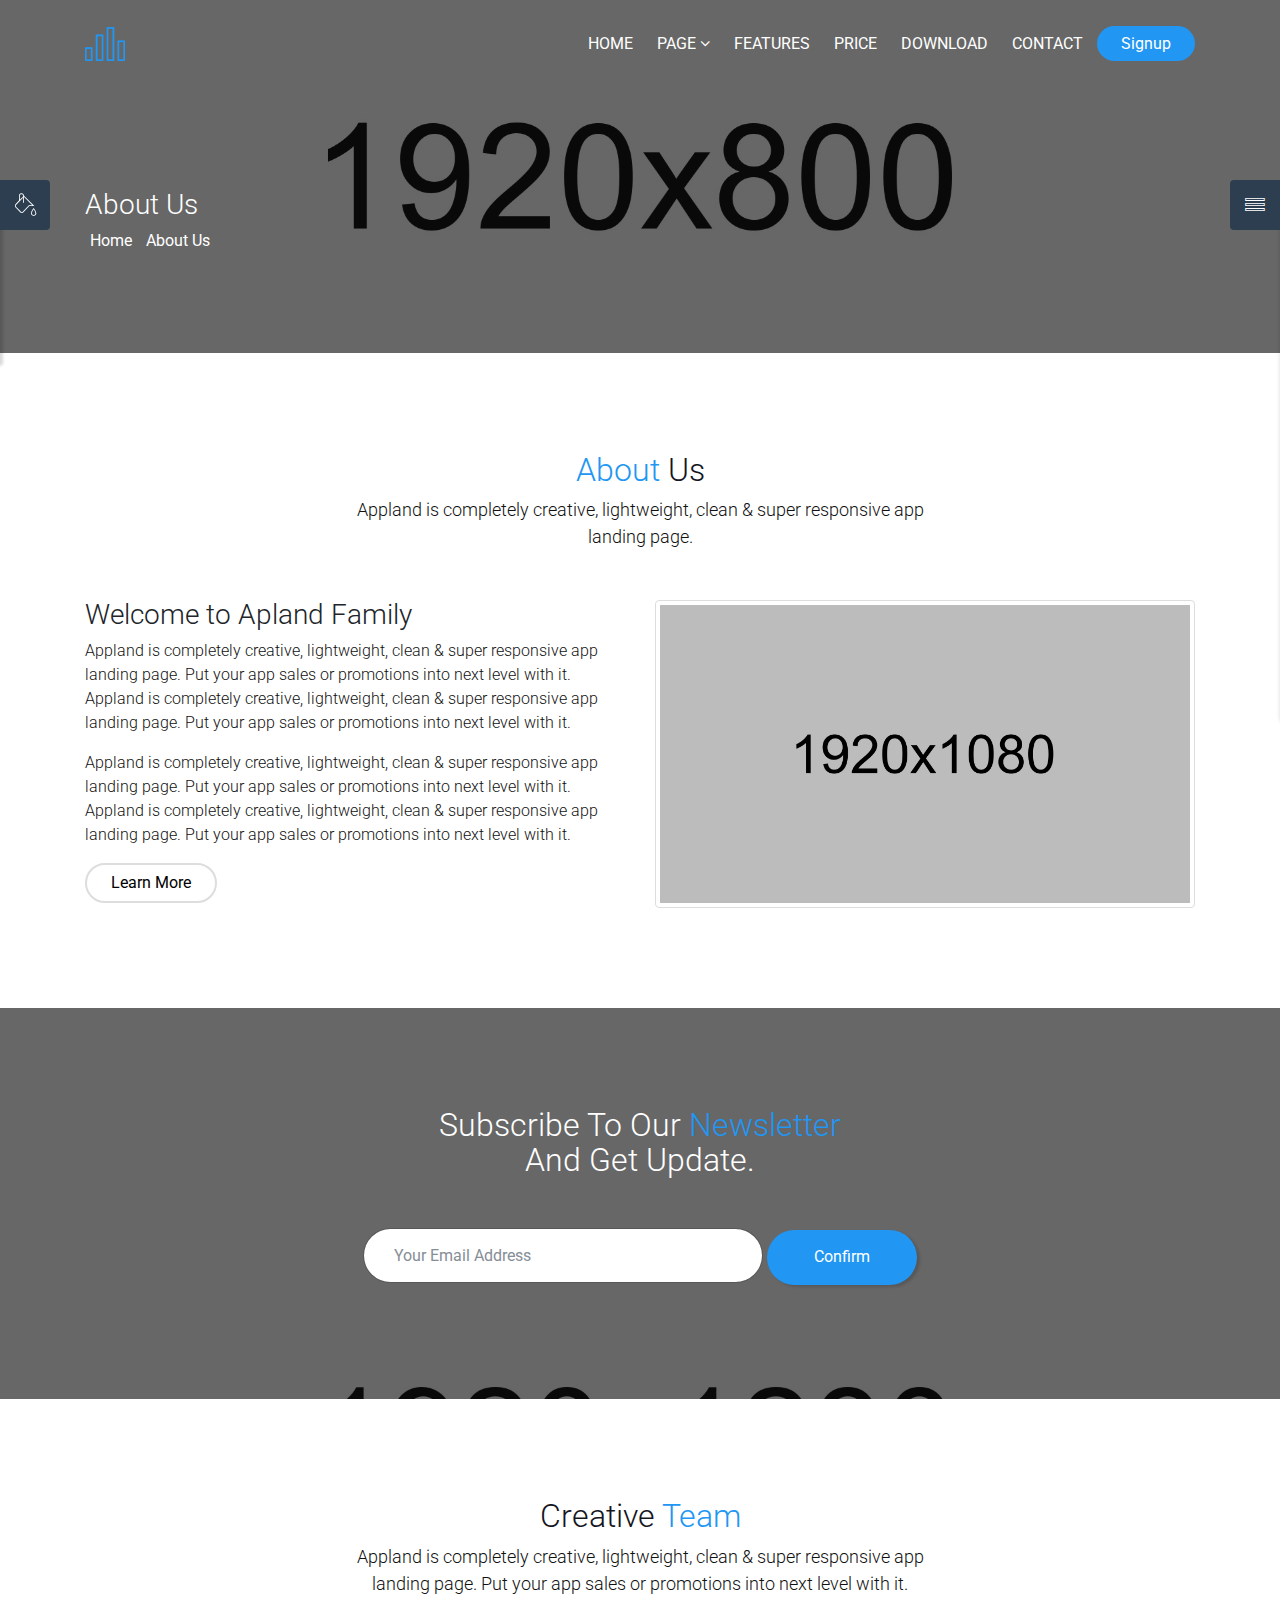
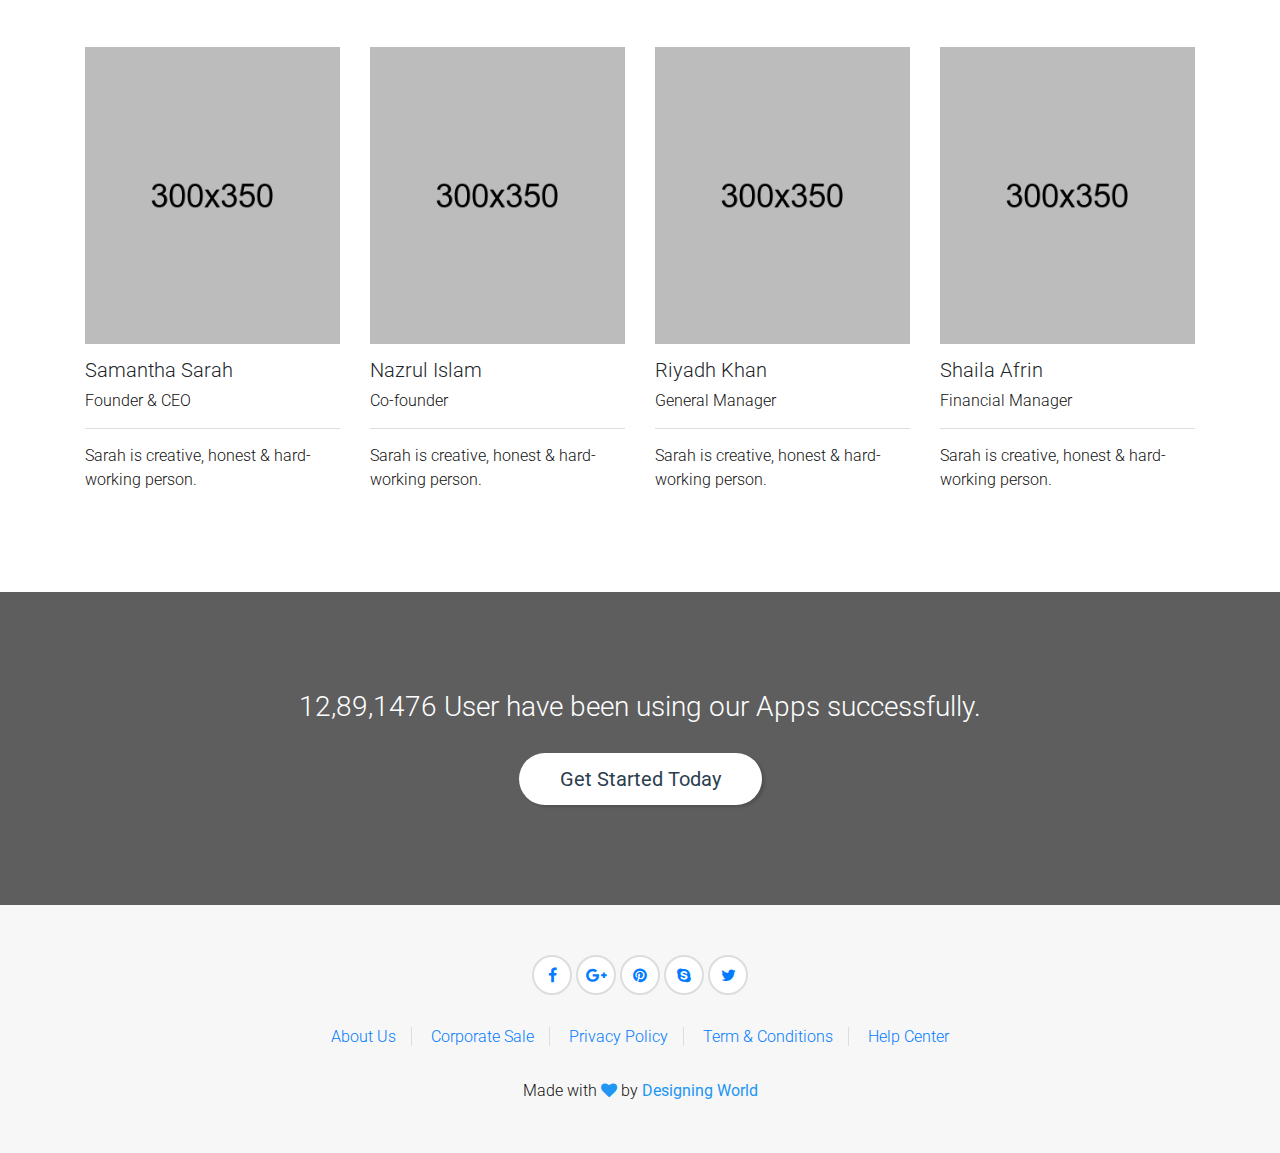
==== about.html @ c971b0db "Creating Repay website" ====
<!DOCTYPE html>
<html lang="en">

<head>
    <meta charset="UTF-8">
    <meta name="description" content="">
    <meta http-equiv="X-UA-Compatible" content="IE=edge">
    <meta name="viewport" content="width=device-width, initial-scale=1.0">
    <!-- The above 4 meta tags *must* come first in the head; any other head content must come *after* these tags -->

    <!-- Title  -->
    <title>Apland - App Landing Page | About</title>

    <!-- Favicon  -->
    <link rel="shortcut icon" href="img/core-img/favicon.ico">

    <!-- ::::::::::::::::::::::::::: All CSS Files ::::::::::::::::::::::::::: -->

    <!-- Style css -->
    <link rel="stylesheet" href="style.css">

    <!-- Responsive css -->
    <link rel="stylesheet" href="css/responsive.css">

    <!-- Skin css -->
    <link rel="stylesheet" href="css/skin.css">

    <!--[if IE]>
	<script src="https://cdnjs.cloudflare.com/ajax/libs/html5shiv/3.7.3/html5shiv.min.js"></script>
	<script src="https://cdnjs.cloudflare.com/ajax/libs/respond.js/1.4.2/respond.min.js"></script>
	<![endif]-->

</head>

<body>
    <!-- This Code Only for Demo Purpose. Please Delete this Code for Make your Site Faster :: Code Start Here  -->
    <div class="onepage_demo_area">
        <div class="onepage_demo_switcher">
            <i class="pe-7s-menu" aria-hidden="true"></i>
        </div>
        <div class="onepage_all_demo_container">
            <div class="onepage_single_demo">
                <a href="index.html" target="_blank">
                    <img src="img/demo-img/default.png" alt=""> Default Version
                </a>
            </div>
            <div class="onepage_single_demo">
                <a href="index-image.html" target="_blank">
                    <img src="img/demo-img/bg-image.png" alt=""> Background Image
                </a>
            </div>
            <div class="onepage_single_demo">
                <a href="index-slider.html" target="_blank">
                    <img src="img/demo-img/slider.png" alt=""> Slideshow
                </a>
            </div>
            <div class="onepage_single_demo">
                <a href="index-video.html" target="_blank">
                    <img src="img/demo-img/video.png" alt=""> Background Video
                </a>
            </div>
            <div class="onepage_single_demo">
                <a href="index-subscribe.html" target="_blank">
                    <img src="img/demo-img/subs.png" alt=""> Subscribe Form
                </a>
            </div>
            <div class="onepage_single_demo">
                <a href="index-rtl.html" target="_blank">
                    <img src="img/demo-img/rtl.png" alt=""> RTL Version
                </a>
            </div>
            <div class="onepage_single_demo">
                <a href="index-boxed.html" target="_blank">
                    <img src="img/demo-img/boxed.png" alt=""> Boxed Version
                </a>
            </div>
            <div class="onepage_single_demo">
                <a href="index-fluid.html" target="_blank">
                    <img src="img/demo-img/full.png" alt=""> Full Width Version
                </a>
            </div>
            <div class="onepage_single_demo">
                <a href="about.html" target="_blank">
                    <img src="img/demo-img/about.png" alt=""> About Us
                </a>
            </div>
            <div class="onepage_single_demo">
                <a href="blog-sidebar.html" target="_blank">
                    <img src="img/demo-img/blog.png" alt=""> Blog
                </a>
            </div>
            <div class="onepage_single_demo">
                <a href="single.html" target="_blank">
                    <img src="img/demo-img/blog-single.png" alt=""> Blog Details
                </a>
            </div>
        </div>
    </div>
    <!-- This Code Only for Demo Purpose. Please Delete this Code for Make your Site Faster :: Code End Here  -->

    <!-- Color Picker Start -->
    <div class="color_picker_area">
        <div class="color_picker_switcher">
            <i class="pe-7s-paint-bucket"></i>
        </div>
        <form>
            <h4>Pick a Color</h4>
            <input class="select_opt" type="radio" name="cor" id="cor1" value="purple">
            <label for="cor1" class="cor1"></label>
            <input class="select_opt" type="radio" name="cor" id="cor2" value="">
            <label for="cor2" class="cor2"></label>
            <input class="select_opt" type="radio" name="cor" id="cor3" value="green">
            <label for="cor3" class="cor3"></label>
            <input class="select_opt" type="radio" name="cor" id="cor4" value="orange">
            <label for="cor4" class="cor4"></label>
            <input class="select_opt" type="radio" name="cor" id="cor5" value="yellow">
            <label for="cor5" class="cor5"></label>
            <input class="select_opt" type="radio" name="cor" id="cor6" value="deep-orange">
            <label for="cor6" class="cor6"></label>
            <input class="select_opt" type="radio" name="cor" id="cor7" value="red">
            <label for="cor7" class="cor7"></label>
            <input class="select_opt" type="radio" name="cor" id="cor8" value="cyan">
            <label for="cor8" class="cor8"></label>
            <input class="select_opt" type="radio" name="cor" id="cor9" value="teal">
            <label for="cor9" class="cor9"></label>
            <input class="select_opt" type="radio" name="cor" id="cor10" value="pink">
            <label for="cor10" class="cor10"></label>
        </form>
    </div>
    <!-- Color Picker End -->

    <!-- Preloader Start -->
    <div id="preloader">
        <div class="apland-load"></div>
    </div>

    <!-- ::::::::::::::::::::::::::: Header Start ::::::::::::::::::::::::::: -->
    <header class="header_area">
        <!-- Main Header Area Start -->
        <div class="main_header_area animated">
            <div class="container">
                <div class="row">

                    <div class="col-4 col-sm-2">
                        <!-- Logo Area:: For better view in all device please use logo image max-width 70px -->
                        <div class="logo_area">
                            <a href="index.html"><img src="img/core-img/logo.png" alt=""></a>
                        </div>
                    </div>

                    <div class="col-8 col-sm-10 text-right">
                        <!-- Menu Area Start -->
                        <div class="main_menu_area d-inline-block">
                            <div class="mainmenu">
                                <nav>
                                    <ul id="nav">
                                        <li class="current_page_item"><a href="#home">Home</a></li>
                                        <li><a href="#">Page <i class="fa fa-angle-down"></i></a>
                                            <ul class="sub-menu">
                                                <li><a href="index.html">Default Version</a></li>
                                                <li><a href="index-image.html">Image Version</a></li>
                                                <li><a href="index-slider.html">Slide Version</a></li>
                                                <li><a href="index-video.html">Video Background</a></li>
                                                <li><a href="index-subscribe.html">Subscribe Form</a></li>
                                                <li><a href="index-rtl.html">RTL Version</a></li>
                                                <li><a href="index-boxed.html">Box Version</a></li>
                                                <li><a href="index-fluid.html">Full Width Version</a></li>
                                                <li><a href="about.html">About Us</a></li>
                                                <li><a href="blog-sidebar.html">Blog</a></li>
                                                <li><a href="single.html">Blog Details</a></li>
                                            </ul>
                                        </li>
                                        <li><a href="#features">Features</a></li>
                                        <li><a href="#price">Price</a></li>
                                        <li><a href="#download">Download</a></li>
                                        <li><a href="#contact">Contact</a></li>
                                    </ul>
                                </nav>
                            </div>
                        </div>
                        <!-- Menu Area End -->

                        <div class="header_signup_in_btn d-inline-block">
                            <a href="#">Signup</a>
                        </div>
                    </div>
                </div>
            </div>
        </div>
        <!-- Main Header Area End -->
    </header>
    <!-- ::::::::::::::::::::::::::: Header End ::::::::::::::::::::::::::: -->

    <!-- ::::::::::::::::::::::::::: Breadcumb area start ::::::::::::::::::::::::::: -->
    <section class="breadcumb_area section_padding_100" style="background-image: url(img/bg-pattern/breadcumb.jpg);">
        <div class="container">
            <div class="row">
                <div class="col-12">
                    <div class="breadcumb_section">
                        <!-- Breadcumb Title Start -->
                        <div class="page_title">
                            <h3>About Us</h3>
                        </div>
                        <!-- Breadcumb Pagination Start -->
                        <ol class="breadcrumb">
                            <li><a href="index.html">Home</a></li>
                            <li class="active">About Us</li>
                        </ol>
                    </div>
                </div>
            </div>
        </div>
    </section>
    <!-- ::::::::::::::::::::::::::: Breadcumb area end ::::::::::::::::::::::::::: -->

    <!-- ::::::::::::::::::::::::::: About area Start ::::::::::::::::::::::::::: -->
    <section class="about_us_area section_padding_100">
        <div class="container">
            <div class="row">
                <div class="col-12">
                    <!-- Section Heading Start -->
                    <div class="section_heading">
                        <h3><span>About</span> Us</h3>
                        <p>Appland is completely creative, lightweight, clean &amp; super responsive app landing page.</p>
                    </div>
                </div>
            </div>

            <div class="row">
                <div class="col-12 col-md">
                    <div class="about_us_text">
                        <h3>Welcome to Apland Family</h3>
                        <p>Appland is completely creative, lightweight, clean &amp; super responsive app landing page. Put your app sales or promotions into next level with it. Appland is completely creative, lightweight, clean &amp; super responsive app landing page. Put your app sales or promotions into next level with it.</p>
                        <p>Appland is completely creative, lightweight, clean &amp; super responsive app landing page. Put your app sales or promotions into next level with it. Appland is completely creative, lightweight, clean &amp; super responsive app landing page. Put your app sales or promotions into next level with it.</p>
                        <a href="#" class="btn about-btn">Learn More</a>
                    </div>
                </div>
                <div class="col-12 col-md">
                    <div class="about_us_thumb">
                        <img class="img-thumbnail" src="img/bg-pattern/video-img.jpg" alt="">
                    </div>
                </div>
            </div>
        </div>
    </section>
    <!-- ::::::::::::::::::::::::::: About area End ::::::::::::::::::::::::::: -->

    <!-- ::::::::::::::::::::::::::: Newsletter Area Start ::::::::::::::::::::::::::: -->
    <section class="newsletter_area section_padding_100">
        <div class="container">
            <div class="row">
                <div class="col-12">
                    <!-- Section Heading Start -->
                    <div class="section_heading">
                        <h3>Subscribe to our <span>newsletter</span> <br> and get update.</h3>
                    </div>
                </div>
            </div>

            <div class="row justify-content-center">
                <div class="col-12 col-lg-8">
                    <div class="newsletter-form-area text-center">
                        <form action="#" method="get">
                            <div class="form-group d-inline-block">
                                <input type="text" class="form-control" id="Email2" placeholder="Your Email Address" required>
                            </div>
                            <button type="submit" class="btn">Confirm</button>
                        </form>
                    </div>
                </div>
            </div>
        </div>
    </section>
    <!-- ::::::::::::::::::::::::::: Newsletter Area End ::::::::::::::::::::::::::: -->

    <!-- ::::::::::::::::::::::::::: Our Advisor Area Start ::::::::::::::::::::::::::: -->
    <section class="our_advisor_area section_padding_100_70" id="advisor">
        <div class="container">
            <div class="row">
                <div class="col-12">
                    <!-- Section Heading Start -->
                    <div class="section_heading">
                        <h3>Creative <span>Team</span></h3>
                        <p>Appland is completely creative, lightweight, clean &amp; super responsive app landing page. Put your app sales or promotions into next level with it.</p>
                    </div>
                </div>
            </div>
            <div class="row">

                <!-- Single advisor profile area start -->
                <div class="col-12 col-sm-6 col-lg-3">
                    <div class="single_advisor_profile">
                        <!-- Single advisor profile thumb -->
                        <div class="advisor_thumb">
                            <img src="img/advisor-img/advisor-1.jpg" alt="">
                        </div>
                        <!-- Single advisor profile details -->
                        <div class="single_advisor_details_info">
                            <h5>Samantha Sarah</h5>
                            <p class="designation">Founder &amp; CEO</p>
                            <div class="advisor-line"></div>
                            <p>Sarah is creative, honest &amp; hard-working person.</p>
                        </div>
                    </div>
                </div>

                <!-- Single advisor profile area start -->
                <div class="col-12 col-sm-6 col-lg-3">
                    <div class="single_advisor_profile">
                        <!-- Single advisor profile thumb -->
                        <div class="advisor_thumb">
                            <img src="img/advisor-img/advisor-2.jpg" alt="">
                        </div>
                        <!-- Single advisor profile details -->
                        <div class="single_advisor_details_info">
                            <h5>Nazrul Islam</h5>
                            <p class="designation">Co-founder</p>
                            <div class="advisor-line"></div>
                            <p>Sarah is creative, honest &amp; hard-working person.</p>
                        </div>
                    </div>
                </div>

                <!-- Single advisor profile area start -->
                <div class="col-12 col-sm-6 col-lg-3">
                    <div class="single_advisor_profile">
                        <!-- Single advisor profile thumb -->
                        <div class="advisor_thumb">
                            <img src="img/advisor-img/advisor-3.jpg" alt="">
                        </div>
                        <!-- Single advisor profile details -->
                        <div class="single_advisor_details_info">
                            <h5>Riyadh Khan</h5>
                            <p class="designation">General Manager</p>
                            <div class="advisor-line"></div>
                            <p>Sarah is creative, honest &amp; hard-working person.</p>
                        </div>
                    </div>
                </div>

                <!-- Single advisor profile area start -->
                <div class="col-12 col-sm-6 col-lg-3">
                    <div class="single_advisor_profile">
                        <!-- Single advisor profile thumb -->
                        <div class="advisor_thumb">
                            <img src="img/advisor-img/advisor-4.jpg" alt="">
                        </div>
                        <!-- Single advisor profile details -->
                        <div class="single_advisor_details_info">
                            <h5>Shaila Afrin</h5>
                            <p class="designation">Financial Manager</p>
                            <div class="advisor-line"></div>
                            <p>Sarah is creative, honest &amp; hard-working person.</p>
                        </div>
                    </div>
                </div>

            </div>
        </div>
    </section>
    <!-- ::::::::::::::::::::::::::: Our advisor Area End ::::::::::::::::::::::::::: -->

    <!-- ::::::::::::::::::::::::::: Total User Area Start ::::::::::::::::::::::::::: -->
    <section class="total_subscriber_area section_padding_100" style="background-image: url(img/bg-pattern/call-to-action.jpg);">
        <div class="container">
            <div class="row align-items-center">
                <div class="col-12">
                    <!-- Total User Text Start -->
                    <div class="total_subscriber_text">
                        <h3><span class="counter">12,89,1476</span> User have been using our Apps successfully.</h3>
                        <a href="#download" class="btn btn-lg">Get Started Today</a>
                    </div>
                </div>
            </div>
        </div>
    </section>
    <!-- ::::::::::::::::::::::::::: Total User Area End ::::::::::::::::::::::::::: -->

    <!-- ::::::::::::::::::::::::::: Footer Area Start ::::::::::::::::::::::::::: -->
    <footer class="footer_area">
        <!-- Bottom Footer Area Start -->
        <div class="footer_bottom_area">
            <div class="container">
                <div class="row">
                    <!-- Footer Social Area Start -->
                    <div class="col-12">
                        <div class="footer_social_area">
                            <a href="#"><i class="fa fa-facebook"></i></a>
                            <a href="#"><i class="fa fa-google-plus"></i></a>
                            <a href="#"><i class="fa fa-pinterest"></i></a>
                            <a href="#"><i class="fa fa-skype"></i></a>
                            <a href="#"><i class="fa fa-twitter"></i></a>
                        </div>
                        <!-- Footer Menu Area Start -->
                        <div class="footer_menu">
                            <ul>
                                <li><a href="#">About Us</a></li>
                                <li><a href="#">Corporate Sale</a></li>
                                <li><a href="#">Privacy Policy</a></li>
                                <li><a href="#">Term &amp; Conditions</a></li>
                                <li><a href="#">Help Center</a></li>
                            </ul>
                        </div>
                    </div>
                </div>
            </div>
        </div>

        <div class="footer_copywrite_area">
            <div class="container">
                <div class="row">
                    <div class="col-12">
                        <!-- Footer Copwrite Area -->
                        <div class="footer_bottom text-center">
                            <p>Made with <i class="fa fa-heart"></i> by <a href="#">Designing World</a></p>
                        </div>
                    </div>
                </div>
            </div>
        </div>
    </footer>
    <!-- ::::::::::::::::::::::::::: Footer Area End ::::::::::::::::::::::::::: -->

    <!-- ::::::::::::::::::::::::::: All jQuery Plugins ::::::::::::::::::::::::::: -->

    <!-- jQuery (necessary for all JavaScript plugins) -->
    <script src="js/jquery-2.2.4.min.js"></script>
    <!-- Popper js -->
    <script src="https://cdnjs.cloudflare.com/ajax/libs/popper.js/1.11.0/umd/popper.min.js"></script>
    <!-- Bootstrap js -->
    <script src="js/bootstrap.min.js"></script>
    <!-- Owl Carousel js -->
    <script src="js/owl.carousel.min.js"></script>
    <!-- Plugins js -->
    <script src="js/plugins.min.js"></script>
    <!-- Active js -->
    <script src="js/custom.js"></script>

</body>

</html>
---- style.css ----
/* ************************************************************
    :: Template Name: Apland - App Landing Page
    :: Template URI: https://wrapbootstrap.com/theme/apland-app-landing-page-WB0F61H5J
    :: Template Author Name: MD NAZRUL ISLAM
    :: Template Author URI: https://wrapbootstrap.com/user/DesigningWorld
    :: Version: 3.2.0
    :: Updated: 08-21-2017
    ************************************************************ 
    *
    *
    ****************** :: Index of CSS :: ******************
    :: 01.0 Web Fonts 
    :: 02.0 Common CSS
    :: 03.0 Preloader Css
    :: 04.0 Header area css
    :: 05.0 slider area css
    :: 06.0 About Product Area CSS
    :: 07.0 More Features Area
    :: 08.0 About us area css
    :: 09.0 About App Area CSS
    :: 10.0 Call to action area css
    :: 11.0 Work Process Area CSS
    :: 12.0 Price Plan Area CSS
    :: 13.0 Our advisor area css
    :: 14.0 App screenshot area css
    :: 15.0 Testimonial area css
    :: 16.0 Newsletter Area CSS
    :: 17.0 FAQ area CSS
    :: 18.0 Timeline area css
    :: 19.0 Download App Area CSS
    :: 20.0 Blog area css
    :: 21.0 Footer area css
    :: 22.0 Bredcumb area css
    :: 23.0 Blog area css
    :: 24.0 Gallery area css
    :: 25.0 Contact us area css
    :: 26.0 Sidebar Area CSS
    :: 27.0 RTL Version CSS
    ****************************** */

    /* ------------------
    :: Import all css 
    ------------------ */

    @import 'css/bootstrap.min.css';
    @import 'css/plugins.min.css';
    @import 'css/pe-icon-7-stroke.css';
    @import 'css/font-awesome.min.css';
    /* ----------------
    :: 1.0 Web Fonts 
    --------------- */

    @import url('https://fonts.googleapis.com/css?family=Roboto:100,300,400,500,700');
    /* *************************
    :: 2.0 Common CSS
    ************************* */

    * {
        margin: 0;
        padding: 0;
    }

    body {
        font-size: 1em;
        line-height: 1.5;
        font-weight: 400;
        font-family: 'Roboto', sans-serif;
    }

    h1,
    h2,
    h3,
    h4,
    h5,
    h6 {
        font-weight: 300;
        margin-top: 0;
    }

    p {
        color: #111;
        font-weight: 300;
    }

    .floatleft {
        float: left
    }

    .floatright {
        float: right
    }

    .alignleft {
        float: left;
        margin-right: 15px;
    }

    .alignright {
        float: right;
        margin-left: 15px;
    }

    .aligncenter {
        display: block;
        margin: 0 auto 15px;
    }

    a:focus {
        outline: 0px solid;
    }

    .btn {
        box-shadow: 3px 2px 3px rgba(0, 0, 0, 0.15);
    }

    .btn:hover {
        box-shadow: 4px 4px 20px rgba(0, 0, 0, 0.15)
    }

    body.boxed_version {
        width: 1140px;
        margin: 0 auto;
        background-image: url(img/bg-pattern/symphony.png);
        background-repeat: repeat;
        background-attachment: fixed;
    }

    .fluid-version .container-fluid {
        padding-left: 5%;
        padding-right: 5%;
    }

    a,
    a:hover,
    a:focus {
        -webkit-transition: all 500ms ease 0s;
        transition: all 500ms ease 0s;
        text-decoration: none;
        outline: none;
        font-weight: 400;
    }

    ol,
    ul {
        margin: 0;
        padding: 0;
    }

    ol li,
    ul li {
        list-style: outside none none;
    }

    img {
        height: auto;
        max-width: 100%;
    }

    .table {
        display: table;
        z-index: 99;
        position: absolute;
        width: 100%;
        height: 100%;
    }

    .table_cell {
        display: table-cell;
        vertical-align: middle;
    }

    .margin_top_30 {
        margin-top: 30px;
    }

    .section_padding_150 {
        padding: 150px 0;
    }

    .section_padding_100 {
        padding: 100px 0;
    }

    .section_padding_100_0 {
        padding: 100px 0 0 0;
    }

    .section_padding_0_100 {
        padding: 0 0 100px 0;
    }

    .section_padding_60 {
        padding: 60px 0;
    }

    .section_padding_200 {
        padding: 200px 0;
    }

    .section_padding_100_50 {
        padding-top: 100px;
        padding-bottom: 50px;
    }

    .section_padding_100_70 {
        padding-top: 100px;
        padding-bottom: 70px;
    }

    .section_heading {
        margin-bottom: 50px;
        position: relative;
        z-index: 1;
        text-align: center;
    }

    .section_heading > h3 {
        color: #15151e;
        margin-top: 0;
        text-transform: capitalize;
        position: relative;
        z-index: 1;
        font-size: 2em;
    }

    .section_heading > h3 > span {
        color: #2196f3;
    }

    .section_heading > p {
        font-size: 18px;
        line-height: 1.5;
        margin: 0 auto;
        max-width: 600px;
    }

    .mt15 {
        margin-top: 15px;
    }

    .shortcode_area:nth-child(2n + 1) {
        background-color: #f7f7f7;
    }

    .box-shadow-with-bg-gray {
        box-shadow: 3px 2px 3px rgba(0, 0, 0, 0.15);
        border-radius: 4px;
        background-color: #f7f7f7 !important;
        -webkit-transition-duration: 500ms;
        transition-duration: 500ms;
    }

    .box-shadow-with-bg-gray:hover {
        box-shadow: 4px 4px 20px rgba(0, 0, 0, 0.1)
    }

    .box-shadow-with-bg-white {
        box-shadow: 3px 2px 3px rgba(0, 0, 0, 0.15);
        border-radius: 4px;
        -webkit-transition-duration: 500ms;
        transition-duration: 500ms;
        background-color: #fff !important;
    }

    .box-shadow-with-bg-white:hover {
        box-shadow: 4px 4px 20px rgba(0, 0, 0, 0.1)
    }

    .table .table {
        background-color: transparent;
    }

    .line {
        width: 100%;
        height: 2px;
        background-color: #fff;
    }

    /* *************************
    :: 3.0 Preloader Css
    ************************* */

    #preloader {
        overflow: hidden;
        height: 100%;
        left: 0;
        position: fixed;
        top: 0;
        width: 100%;
        z-index: 9999999999;
        background-color: #fff;
    }


    .apland-load {
        -webkit-animation: 2000ms linear 0s normal none infinite running apland-load;
        animation: 2000ms linear 0s normal none infinite running apland-load;
        background: transparent none repeat scroll 0 0;
        border-color: #dddddd #dddddd #2196f3;
        border-radius: 50%;
        border-style: solid;
        border-width: 3px;
        height: 50px;
        left: calc(50% - 25px);
        position: relative;
        top: calc(50% - 25px);
        width: 50px;
        z-index: 9;
    }

    @-webkit-keyframes apland-load {
        0% {
            -webkit-transform: rotate(0deg);
            transform: rotate(0deg);
        }
        100% {
            -webkit-transform: rotate(360deg);
            transform: rotate(360deg);
        }
    }

    @keyframes apland-load {
        0% {
            -webkit-transform: rotate(0deg);
            transform: rotate(0deg);
        }
        100% {
            -webkit-transform: rotate(360deg);
            transform: rotate(360deg);
        }
    }

    #scrollUp {
        background-color: #2196f3;
        border-radius: 3px;
        bottom: 30px;
        box-shadow: 0 0 12px 0 rgba(0, 0, 0, 0.2);
        color: #fff;
        font-size: 24px;
        height: 40px;
        right: 30px;
        text-align: center;
        width: 40px;
    }

    #scrollUp i {
        line-height: 40px;
    }

    /* ******************************
    :: 4.0 Header area css
    ****************************** */

    header {
        height: auto;
        position: absolute;
        width: 100%;
        z-index: 99;
        background-color: transparent;
    }

    body.boxed_version header {
        width: 1140px;
    }

    .logo_area {
        padding: 27px 0;
    }

    .main_header_area {
        height: 90px;
        width: 100%;
        position: absolute;
        top: 0;
        left: 0;
        z-index: 9;
    }

    .default-version .main_header_area,
    .rtl_version .main_header_area {
        border-bottom: 2px solid #fff;
    }

    .main_header_area.sticky {
        box-shadow: 0 0 4px 0 rgba(0, 0, 0, 0.2);
        z-index: 999 !important;
        background-color: #fff;
        width: 100%;
        position: fixed;
        -webkit-transition-duration: 500ms;
        transition-duration: 500ms;
    }

    body.boxed_version .is-sticky .main_header_area {
        width: 100%;
        left: 50%;
        margin-left: -570px;
    }

    .main_menu_area {
        position: relative;
        z-index: 1;
    }

    .mainmenu {
        display: inline-block;
        text-align: right;
    }

    .mainmenu ul#nav li {
        display: inline-block;
        position: relative;
    }

    .mainmenu ul#nav li a {
        color: #fff;
        display: block;
        font-size: 16px;
        padding: 32px 10px;
        text-transform: uppercase;
    }

    .default-version .mainmenu ul#nav li a,
    .boxed_version .mainmenu ul#nav li a,
    .rtl_version .mainmenu ul#nav li a {
        color: #111;
    }

    .default-version .mainmenu ul#nav li:hover a,
    .boxed_version .mainmenu ul#nav li:hover a,
    .rtl_version .mainmenu ul#nav li:hover a {
        color: #2196F3;
    }

    .sticky .mainmenu ul#nav li a {
        color: #111;
    }

    .mainmenu ul#nav li ul {
        text-align: left;
    }

    .sticky .mainmenu ul#nav li.active a,
    .sticky .mainmenu ul#nav li:hover a {
        color: #2196F3;
    }

    .mainmenu ul#nav li.active a,
    .mainmenu ul#nav li:hover a {
        color: rgba(255, 255, 255, 0.95);
    }

    .sticky .mainmenu ul#nav li a:hover,
    .sticky .mainmenu ul#nav li.current_page_item a,
    .default-version .mainmenu ul#nav li a:hover,
    .default-version .mainmenu ul#nav li.current_page_item a,
    .boxed_version .mainmenu ul#nav li a:hover,
    .boxed_version .mainmenu ul#nav li.current_page_item a {
        color: #2196f3;
    }

    .blog_page .main_header_area {
        background-color: #fff;
    }

    .mainmenu ul#nav > li > ul.sub-menu {
        left: 0;
        opacity: 0;
        -ms-filter: "progid:DXImageTransform.Microsoft.Alpha(Opacity=0)";
        position: absolute;
        text-align: left;
        top: 85px;
        -webkit-transition-duration: 0.5s;
        transition-duration: 0.5s;
        visibility: hidden;
        width: 250px;
        z-index: 999;
        -webkit-transform: translateY(15px);
        transform: translateY(15px);
        background-color: #fff;
        border-top: 5px solid #2196F3;
        box-shadow: 0 0 12px 0 rgba(17, 17, 17, 0.2);
    }

    .mainmenu ul#nav > li:hover > ul.sub-menu {
        opacity: 1;
        -ms-filter: "progid:DXImageTransform.Microsoft.Alpha(Opacity=100)";
        visibility: visible;
        -webkit-transform: translateY(0px);
        transform: translateY(0px);
    }

    .mainmenu ul#nav > li ul.sub-menu li {
        border-bottom: 1px solid #ddd !important;
        display: block;
        position: relative;
    }

    .mainmenu ul#nav > li ul.sub-menu li:last-child {
        border-bottom: 0px solid #fff!important;
    }

    .mainmenu ul#nav > li ul.sub-menu li a {
        display: block;
        padding: 10px 15px;
        position: relative;
        color: #000;
    }

    .mainmenu ul#nav > li ul.sub-menu li a:hover {
        color: #2196F3;
    }

    .header_signup_in_btn a {
        background-color: #2196f3;
        color: #fff;
        padding: 0.5em 1.5em;
        border-radius: 30px;
    }

    /* ******************************
    :: 5.0 slider area css
    ****************************** */

    .welcome_area {
        position: relative;
        z-index: 1;
        height: 800px;
        background-color: #f7f7f7;
        overflow: hidden;
    }

    .welcome_area.static_image_version {
        background-size: cover;
        background-position: center center;
        background-repeat: no-repeat;
    }

    .welcome_area.static_image_version:before {
        position: absolute;
        z-index: 9;
        height: 100%;
        width: 100%;
        left: 0;
        top: 0;
        content: "";
        background-color: rgba(0, 0, 0, 0.7);
    }

    .single_slide {
        position: relative;
        z-index: 9;
        height: 800px;
        background-size: cover;
        background-position: center center;
        background-repeat: no-repeat;
        width: 100%;
    }

    .single_slide:before {
        position: absolute;
        z-index: 9;
        height: 100%;
        width: 100%;
        left: 0;
        top: 0;
        content: "";
        background: rgba(17, 17, 17, 0.7);
    }

    .rtl_version .welcome_text_area {
        text-align: right;
    }

    .welcome_text_area h2 {
        color: #fff;
        font-size: 6em;
        margin-bottom: 30px;
        font-weight: 100;
    }

    .default-version .welcome_text_area h2,
    .boxed_version .welcome_text_area h2,
    .rtl_version .welcome_text_area h2 {
        color: #000000;
    }

    .default-version .welcome_text_area p,
    .boxed_version .welcome_text_area p,
    .rtl_version .welcome_text_area p {
        color: #111;
    }

    .welcome_text_area p {
        color: #fff;
        font-size: 22px;
    }

    .welcome_text_area h3.price {
        color: #2196f3;
        font-size: 36px;
        font-weight: 500;
        margin-bottom: 10px;
        margin-top: 25px;
    }

    .welcome_text_area a {
        background-color: #2196f3;
        border: medium none;
        color: #fff;
        display: inline-block;
        font-size: 20px;
        margin-bottom: 0;
        margin-right: 0;
        margin-top: 25px;
        padding: 15px 45px;
        position: relative;
        text-transform: capitalize;
        z-index: 1;
        border-radius: 30px;
    }

    .welcome_text_area a.paypal {
        padding: 15px 30px 12px;
    }

    .welcome_text_area > a > i {
        font-size: 30px;
        left: 30px;
        position: absolute;
        top: 12px;
    }

    .welcome_text_area a:hover,
    .welcome_text_area a:focus {
        color: #2196F3;
        background-color: #fff;
    }

    .welcome_area_thumb {
        text-align: center;
        position: relative;
        z-index: 1;
    }

    .default-version .welcome_area_thumb {
        text-align: center;
    }

    .welcome_slider {
        overflow: hidden;
    }

    .welcome_slider .welcome_slides .owl-nav {
        height: auto;
        left: 0;
        position: absolute;
        top: 50%;
        width: 100%;
        z-index: 1;
    }

    .welcome_slider .welcome_slides .owl-nav .owl-prev,
    .welcome_slider .welcome_slides .owl-nav .owl-next {
        border: 2px solid #fff;
        border-radius: 50%;
        color: #fff;
        cursor: pointer;
        font-weight: 400;
        height: 40px;
        position: absolute;
        text-align: center;
        top: -20px;
        -webkit-transition: all 300ms ease-in 0s;
        transition: all 300ms ease-in 0s;
        width: 40px;
        z-index: 999;
        box-shadow: 0 0 12px 0 rgba(0, 0, 0, 0.1);
    }

    .welcome_slider .welcome_slides .owl-nav .owl-prev {
        left: -45px;
    }

    .welcome_slider .welcome_slides .owl-nav .owl-next {
        right: -45px;
    }

    .welcome_slider .welcome_slides .owl-nav .owl-prev:hover,
    .welcome_slider .welcome_slides .owl-nav .owl-next:hover {
        background-color: #2196F3;
        color: #fff;
        border: 2px solid #2196F3;
    }

    .welcome_slider .welcome_slides:hover .owl-nav .owl-prev {
        left: 15px;
    }

    .welcome_slider .welcome_slides:hover .owl-nav .owl-next {
        right: 15px;
    }

    .welcome_slider .welcome_slides .owl-nav .owl-prev > i,
    .welcome_slider .welcome_slides .owl-nav .owl-next > i {
        font-size: 30px;
        font-weight: 700;
        line-height: 38px;
    }

    .welcome_style_one {
        background-color: rgba(33, 150, 243, 0.1);
        border-radius: 50%;
        height: 500px;
        position: absolute;
        right: -10%;
        top: 50%;
        width: 500px;
        z-index: -5;
    }

    .welcome_style_two {
        background-color: rgba(33, 150, 243, 0.2);
        border-radius: 50%;
        bottom: 150px;
        height: 300px;
        position: absolute;
        right: 150px;
        width: 300px;
        z-index: 5;
    }

    .welcome_style_three {
        background-color: rgba(33, 150, 243, 0.15);
        border-radius: 50%;
        bottom: 20px;
        height: 200px;
        position: absolute;
        right: 280px;
        width: 200px;
        z-index: 9;
    }

    .welcome_style_four {
        background-color: rgba(33, 150, 243, 0.12);
        border-radius: 50%;
        bottom: 385px;
        height: 100px;
        position: absolute;
        right: 350px;
        width: 100px;
        z-index: 5;
    }

    /* ***************************
    :: 6.0 About Product Area CSS
    *************************** */

    .single_about_part {
        border-radius: 3px;
        margin-bottom: 30px;
        padding: 15px 30px;
        position: relative;
        text-align: center;
        -webkit-transition-duration: 500ms;
        transition-duration: 500ms;
        z-index: 1;
        background-color: #f6f6f6;
    }

    .single_about_part:hover {
        background-color: #2196f3 !important;
        color: #fff;
    }

    .single_about_part h3 {
        -webkit-transition-duration: 500ms;
        transition-duration: 500ms;
    }

    .single_about_part > p {
        margin-bottom: 0;
        -webkit-transition-duration: 500ms;
        transition-duration: 500ms;
    }

    .single_about_part:hover p,
    .single_about_part:hover h3 {
        color: #fff;
    }

    @-webkit-keyframes sonarWave {
        from {
            opacity: 1;
            -ms-filter: "progid:DXImageTransform.Microsoft.Alpha(Opacity=100)";
        }
        to {
            -webkit-transform: scale(2);
            transform: scale(2);
            opacity: 0;
            -ms-filter: "progid:DXImageTransform.Microsoft.Alpha(Opacity=0)";
        }
    }

    @keyframes sonarWave {
        from {
            opacity: 1;
            -ms-filter: "progid:DXImageTransform.Microsoft.Alpha(Opacity=100)";
        }
        to {
            -webkit-transform: scale(2);
            transform: scale(2);
            opacity: 0;
            -ms-filter: "progid:DXImageTransform.Microsoft.Alpha(Opacity=0)";
        }
    }

    .single_about_part .feature_icon {
        border-radius: 50%;
        height: 50px;
        right: -25px;
        position: absolute;
        top: 50%;
        width: 50px;
        margin-top: -25px;
        text-align: center;
        background-color: #2196F3;
    }

    .single_about_part .feature_icon:before {
        background-color: #2196F3;
        content: "";
        height: 3px;
        left: 50%;
        margin-top: -1.5px;
        position: absolute;
        top: 50%;
        width: 120px;
        z-index: -5;
    }

    .single_about_part .feature_icon:after {
        background-color: #2196F3;
        content: "";
        height: 20px;
        left: calc(50% + 110px);
        margin-top: -10px;
        position: absolute;
        top: 50%;
        width: 20px;
        z-index: 9;
        border-radius: 50%;
        -webkit-animation: sonarWave 2s linear infinite;
        animation: sonarWave 2s linear infinite;
    }

    .single_about_part .feature_icon > i {
        color: #fff;
        display: block;
        font-size: 24px;
        line-height: 50px;
    }

    /* ***********************
    :: 7.0 More Features Area
    *********************** */

    .more_features_area {
        background-color: #f7f7f7;
    }

    .single_benifits {
        margin-bottom: 30px;
        position: relative;
        -webkit-transition-duration: 500ms;
        transition-duration: 500ms;
        z-index: 1;
        text-align: center;
    }

    .single_benifits .icon_box {
        color: #000;
        font-size: 4em;
        -webkit-transition-duration: 500ms;
        transition-duration: 500ms;
    }

    .icon_box > i {
        line-height: 50px;
    }

    .single_benifits.active .icon_box {
        color: #2196f3;
    }

    .single_benifits h3 {
        -webkit-transition-duration: 500ms;
        transition-duration: 500ms;
    }

    .single_benifits p {
        margin-bottom: 0;
        margin-top: 15px;
    }

    .single_benifits.active h3 {
        color: #2196F3;
    }

    /* ********************
    :: 8.0 about us area css
    ********************** */

    .video_area {
        position: relative;
        overflow: hidden;
        width: 100%;
        z-index: 1;
        background-position: center center;
        background-size: cover;
    }

    .video_area:before {
        position: absolute;
        z-index: -1;
        width: 100%;
        height: 100%;
        left: 0;
        top: 0;
        content: "";
        background: #00c6ff;
        background: -webkit-linear-gradient(to right, #0072ff, #00c6ff);
        background: -webkit-linear-gradient(left, #0072ff, #00c6ff);
        background: linear-gradient(to right, #0072ff, #00c6ff);
        opacity: 0.95;
        -ms-filter: "progid:DXImageTransform.Microsoft.Alpha(Opacity=90)";
    }

    .video_area_text h2 {
        color: #fff;
        font-size: 4em;
        font-weight: 100;
    }

    .video_area_text p {
        color: #fff;
        font-size: 1.5em;
        margin-top: 20px;
    }

    .video_area_text > a.video_btn {
        color: #fff;
        display: block;
        font-size: 6em;
        line-height: 0;
    }

    /* *******************************
    :: 9.0 About App Area CSS
    ******************************* */

    .about_image {
        display: block;
        position: relative;
        z-index: 1;
    }

    .small_thumb {
        bottom: 0;
        height: auto;
        left: 170px;
        position: absolute;
        width: auto;
        z-index: -5;
    }

    .about_us_text_area {
        padding-top: 100px;
    }

    .about_us_text_area > a {
        background-color: #2196f3;
        color: #fff;
        display: block;
        margin-top: 20px;
        text-align: center;
        width: 170px;
        border-radius: 30px;
    }

    .about_us_text_area > a:hover {
        background-color: #fff;
        color: #2196f3;
    }

    .about_us_text_area h3 {
        font-size: 2.5em;
        line-height: 1.3;
    }

    .about-btn {
        padding: 0.5em 1.5em;
        background-color: transparent;
        border-radius: 30px;
        border: 2px solid #ddd;
        color: #000;
        box-shadow: none;
    }

    /* *******************************
    :: 10.0 Call to action area css
    ******************************* */

    .total_subscriber_area {
        position: relative;
        z-index: 1;
        background-size: cover;
        background-position: 0 0;
        text-align: center;
    }

    .total_subscriber_area:before {
        position: absolute;
        z-index: -5;
        width: 100%;
        height: 100%;
        background-color: rgba(0, 0, 0, 0.5);
        content: "";
        top: 0;
        left: 0;
    }

    .total_subscriber_text > h3 {
        color: #fff;
        margin-bottom: 0;
    }

    .total_subscriber_text > a {
        background-color: #fff;
        color: #2c3e50;
        border-radius: 30px;
        padding: 0.5em 2em;
        margin-top: 30px;
    }

    .total_subscriber_text > a:hover {
        background-color: #2196f3;
        color: #fff;
    }

    /* *******************************
    :: 11.0 Work Process Area CSS
    ******************************* */

    .single_work_step {
        margin-bottom: 30px;
        text-align: center;
    }

    .single_work_step > img {
        margin-bottom: 15px;
        max-width: 100px;
    }

    .single_work_step > p {
        margin: 0;
    }

    /* *************************
    :: 12.0 Price Plan Area CSS
    ************************* */

    .price_plan_area {
        background-color: #f7f7f7;
    }

    .single_price_plan {
        text-align: center;
        background-color: #fff;
        border-radius: 6px;
        -webkit-transition-duration: 500ms;
        transition-duration: 500ms;
        margin-bottom: 30px;
        border: 3px solid transparent;
    }

    .single_price_plan.active {
        -webkit-transform: scale(1.05);
        transform: scale(1.05);
    }

    .single_price_plan .title {
        color: #363636;
        padding: 30px 0 15px 0;
        text-transform: capitalize;
        -webkit-transition-duration: 500ms;
        transition-duration: 500ms;
    }

    .single_price_plan .title h3,
    .single_price_plan .title p {
        margin: 0;
    }

    .single_price_plan .price {
        color: #2196f3;
    }

    .single_price_plan .price h4 {
        font-size: 4em;
        line-height: 1.2;
        font-weight: 100;
    }

    .single_price_plan .description {
        padding: 0 15px;
    }

    .single_price_plan .description > p {
        line-height: 16px;
        margin: 0;
        padding: 10px 0;
    }

    .price span {
        font-size: 16px;
    }

    .single_price_plan .button {
        padding: 20px 0 40px 0;
    }

    .single_price_plan .button > a {
        background-color: #2196f3;
        color: #fff;
        border-radius: 30px;
        padding: 0.5em 1.5em;
    }

    .single_price_plan .button > a:hover,
    .single_price_plan .button > a:focus {
        background-color: #2196f3;
        color: #fff;
    }

    .single_price_plan:hover {
        box-shadow: 0 0 16px rgba(0, 0, 0, 0.15);
    }

    .price_plan_area.price .single_price_plan {
        margin-bottom: 30px;
    }

    /* ******************************
    :: 13.0 our advisor area css
    ****************************** */

    .single_advisor_profile {
        margin-bottom: 30px;
        position: relative;
        -webkit-transition-duration: 500ms;
        transition-duration: 500ms;
        z-index: 1;
    }

    .single_advisor_details_info > h5 {
        margin-top: 15px;
    }

    .single_advisor_details_info > p {
        margin-bottom: 0;
    }

    .advisor_thumb {
        margin: 0 auto;
    }

    .advisor_social_link {
        margin: 15px 0;
    }

    .advisor-line {
        margin: 15px 0;
        width: 100%;
        height: 1px;
        background-color: #ddd;
    }

    /* *******************************
    :: 14.0 app screenshot area css
    ******************************* */

    .app_screenshots .owl-item .single_screenshot {
        border: 2px solid #ddd;
        box-shadow: 0 0 8px 0 rgba(0, 0, 0, 0.1);
    }

    .app_screenshots .owl-item.center .single_screenshot {
        box-shadow: 0 0 16px 0 rgba(0, 0, 0, 0.2);
        border: 2px solid #2196f3;
    }

    .app_screenshots {
        position: relative;
        z-index: 1;
    }

    .app_screenshots .owl-prev,
    .app_screenshots .owl-next {
        background-color: transparent;
        border: 2px solid #ddd;
        border-radius: 50%;
        height: 44px;
        position: absolute;
        text-align: center;
        width: 44px;
        color: #ddd;
        -webkit-transition-duration: 500ms;
        transition-duration: 500ms;
    }

    .app_screenshots .owl-prev > i,
    .app_screenshots .owl-next > i {
        font-size: 30px;
        line-height: 40px;
    }

    .app_screenshots .owl-prev:hover,
    .app_screenshots .owl-next:hover {
        background-color: #2196f3;
        border: 2px solid #2196F3;
        color: #fff
    }

    .app_screenshots .owl-prev {
        margin-top: -22px;
        left: 15px;
        top: 50%;
    }

    .app_screenshots .owl-next {
        margin-top: -22px;
        right: 15px;
        top: 50%;
    }

    /* ******************************
    :: 15.0 testimonial area css
    ****************************** */

    .testimonial_area {
        position: relative;
        z-index: 1;
        background-position: center center;
        background-size: cover;
    }

    .testimonial_area:before {
        position: absolute;
        width: 100%;
        height: 100%;
        z-index: -5;
        content: "";
        top: 0;
        left: 0;
        background-color: rgba(17, 17, 17, 0.5);
    }

    .single_testimonial_area {
        position: relative;
        z-index: 1;
    }

    .testimonial_area .testimonial_text {
        position: relative;
        z-index: 1;
    }

    .testimonial_text > p {
        color: #fff;
        font-size: 24px;
        padding: 0 40px;
        position: relative;
        z-index: 1;
    }

    .testimonial_author_name {
        margin-top: 15px;
    }

    .testimonial_author_name > h5 {
        color: #fff;
        margin-bottom: 5px;
    }

    .testimonial_author_name > h6 {
        margin-bottom: 0;
        color: #fff;
    }

    .testimonial_author_thumb {
        border: 5px outset #fff;
        border-radius: 50%;
        height: 120px;
        margin: 0 auto 30px;
        padding: 5px;
        width: 120px;
    }

    .testimonial_author_thumb > img {
        border-radius: 50%;
        width: 100%;
        height: 100%;
    }

    .testimonial_text .rating {
        margin: 15px 0 0;
        text-align: center;
    }

    .testimonial_text .rating > i {
        font-size: 20px;
        color: #ff9800;
    }

    .testimonial_area .owl-dot {
        background-color: #fff;
        border: 2px solid #fff;
        border-radius: 50%;
        display: inline-block;
        height: 15px;
        margin: 0 3px;
        width: 15px;
    }

    .testimonial_area .owl-dots {
        text-align: center;
        margin-top: 30px;
    }

    .testimonial_area .owl-dot.active {
        background-color: #2196f3;
    }

    /* **************************
    :: 16.0 Newsletter Area CSS
    ************************** */

    .newsletter_area {
        background-color: #f7f7f7;
        position: relative;
        z-index: 1;
        background-image: url(img/bg-pattern/call-to-action.jpg);
        background-size: cover;
        background-position: 0 0;
    }

    .newsletter_area:before {
        background-color: rgba(17, 17, 17, 0.5);
        width: 100%;
        height: 100%;
        left: 0;
        top: 0;
        position: absolute;
        z-index: -5;
        content: "";
    }

    .download_app_area .section_heading > h3,
    .download_app_area .section_heading > p,
    .newsletter_area .section_heading > h3,
    .newsletter_area .section_heading > p {
        color: #fff;
    }

    .newsletter-form-area input {
        width: 400px;
        height: 55px;
        border-radius: 30px;
        padding: 15px 30px;
    }

    .newsletter-form-area button {
        width: 150px;
        height: 55px;
        border-radius: 30px;
        padding: 15px;
        background-color: #2196f3;
        color: #fff;
    }

    /* ==================
    :: 17.0 FAQ area CSS
    ================== */

    .faq_area {
        background-color: #f7f7f7;
    }

    .single-accordion {
        margin-bottom: 15px;
    }

    .single-accordion:last-of-type {
        margin-bottom: 0px;
    }

    .single-accordion h5 a {
        background-color: #2196f3;
        border-radius: 3px;
        color: #fff;
        display: block;
        font-size: 16px;
        font-weight: 300;
        padding: 20px 45px 20px 20px;
        position: relative;
        text-transform: capitalize;
    }

    .single-accordion h5 a.collapsed {
        background-color: #fff;
        color: #111;
    }

    .single-accordion h5 a span {
        font-size: 30px;
        height: 60px;
        right: 0;
        position: absolute;
        text-align: center;
        top: -1px;
        width: 50px;
    }

    .single-accordion h5 a span > i {
        line-height: 60px;
    }

    .single-accordion h5 a.collapsed span.accor-close {
        opacity: 0;
        -ms-filter: "progid:DXImageTransform.Microsoft.Alpha(Opacity=0)";
        filter: alpha(opacity=0);
    }

    span.accor-open {
        opacity: 0;
        -ms-filter: "progid:DXImageTransform.Microsoft.Alpha(Opacity=0)";
        filter: alpha(opacity=0);
    }

    .single-accordion h5 a.collapsed span.accor-open {
        opacity: 1;
        -ms-filter: "progid:DXImageTransform.Microsoft.Alpha(Opacity=100)";
        filter: alpha(opacity=100);
    }

    .single-accordion h5 {
        margin-bottom: 0;
        text-transform: uppercase;
    }

    .single-accordion .accordion-content {
        background-color: #fff;
        box-shadow: none;
    }

    .single-accordion .accordion-content p {
        padding: 20px 20px 10px;
    }

    .find_answer_area {
        background-color: #2196f3;
        border-radius: 5px;
        color: #fff;
        padding: 40px 30px;
        text-align: center;
    }

    .find_answer_area > h5 {
        font-weight: 300;
        margin-bottom: 5px;
    }

    .find_answer_area > p {
        color: #fff;
    }

    .find_answer_area > a {
        background-color: #fff;
        border-radius: 5px;
        color: #2196f3;
        display: block;
        height: 54px;
        margin: 15px auto 0;
        padding: 15px;
        width: 150px;
    }

    .find_answer_area > a:hover {
        box-shadow: 0 0 12px 4px rgba(255, 255, 255, 0.5);
    }

    /* *******************************
    :: 18.0 timeline area css
    ******************************* */

    .single_timeline_block .timeline_text_content {
        width: calc(50% - 50px);
    }

    .single_timeline_block.odd-item .timeline_text_content {
        float: right;
    }

    .single_timeline_block.even-item .timeline_text_content {
        text-align: right;
    }

    .single_timeline_block {
        position: relative;
        z-index: 1;
    }

    .single_timeline_block .timeline_icon {
        background-color: #2196f3;
        border-radius: 50%;
        color: #fff;
        height: 20px;
        left: 50%;
        margin-left: -10px;
        position: absolute;
        text-align: center;
        top: 13px;
        width: 20px;
        z-index: 9;
        border: 3px solid #fff;
    }

    .single_timeline_block .timeline_icon i {
        font-size: 24px;
        line-height: 44px;
    }

    .timeline_text_content {
        background-color: #f7f7f7;
        border-radius: 5px;
        padding: 20px;
        position: relative;
        z-index: 1;
        -webkit-transition-duration: 500ms;
        transition-duration: 500ms;
    }

    .timeline_text_content p {
        margin: 0;
        -webkit-transition-duration: 500ms;
        transition-duration: 500ms;
    }

    .timeline_text_content:hover {
        background-color: #2196f3 !important;
        color: #fff;
    }

    .timeline_text_content:before {
        background-color: #ddd;
        content: "";
        height: 100%;
        position: absolute;
        top: 0;
        width: 2px;
        z-index: -5;
    }

    .timeline_text_content:after {
        background-color: #f7f7f7;
        content: "";
        height: 30px;
        position: absolute;
        -webkit-transform: rotate(45deg);
        transform: rotate(45deg);
        width: 30px;
        z-index: -9;
        -webkit-transition-duration: 500ms;
        transition-duration: 500ms;
    }

    .timeline_text_content:hover:after {
        background-color: #2196f3;
    }

    .timeline_text_content:hover p {
        color: #fff;
    }

    .single_timeline_block.even-item .timeline_text_content:before {
        left: calc(100% + 49px);
    }

    .single_timeline_block.odd-item .timeline_text_content:before {
        right: calc(100% + 49px);
    }

    .single_timeline_block.even-item .timeline_text_content:after {
        right: -5px;
        top: 8px;
    }

    .single_timeline_block.odd-item .timeline_text_content:after {
        left: -5px;
        top: 8px;
    }

    .timeline_text_content > h4,
    .timeline_text_content > h6 {
        -webkit-transition-duration: 500ms;
        transition-duration: 500ms;
    }

    /* ==========================
    :: 19.0 Download App Area CSS
    ========================== */

    .download_app_area {
        position: relative;
        z-index: 1;
        background-color: #2196f3;
        padding-bottom: 30px;
    }

    .download_app_text > a {
        background-color: #fff;
        color: #2196f3;
        display: inline-block;
        margin-top: 0;
        border-radius: 30px;
        padding: 0.5em 1.5em;
    }

    .download_app_text > a:hover {
        box-shadow: 0 0 70px 6px rgba(255, 255, 255, 0.7);
    }

    .download_img {
        margin-top: 50px;
    }

    /* ******************************
    :: 20.0 blog area css
    ****************************** */

    .blog_area {
        background-color: #fff;
    }

    .single_latest_news_area {
        margin-bottom: 30px;
        -webkit-transition-duration: 500ms;
        transition-duration: 500ms;
    }

    .single_latest_news_img_area {
        text-align: center;
    }

    .single_latest_news_img_area img {
        border-radius: 3px;
    }

    .single_latest_news_area .single_latest_news_img_area .published_date {
        left: 15px;
        bottom: 15px;
    }

    .single_latest_news_text_area {
        padding: 15px;
    }

    .single_latest_news_text_area .news_title h4 {
        color: #2196F3;
        font-size: 16px;
        line-height: 30px;
        -webkit-transition-duration: 500ms;
        transition-duration: 500ms;
        font-weight: 400;
    }

    .single_latest_post h6 {
        color: #111;
        font-weight: 300;
    }

    .single_latest_post h6:hover {
        color: #2196f3;
    }

    .single_latest_news_area:hover .single_latest_news_text_area .news_title h4 {
        color: #2196F3;
    }

    .news_content > p {
        line-height: 27px;
        color: #111;
    }

    .single_latest_news_area .author,
    .single_latest_news_area .date {
        display: inline-block;
        margin-right: 15px;
    }

    .single_latest_news_area .author > i,
    .single_latest_news_area .author > p,
    .single_latest_news_area .date > i,
    .single_latest_news_area .date > p {
        display: inline-block;
    }

    .single_latest_news_area .author > i,
    .single_latest_news_area .date > i {
        color: #2196F3;
        font-size: 20px;
        padding-right: 5px;
    }

    .single_latest_news_area .author > p,
    .single_latest_news_area .date > p {

        font-size: 13px;
    }

    .learn_more_button > a {
        background-color: #2196F3;
        border: 2px solid #2196F3;
        color: #fff;
        width: 100%;
    }

    .learn_more_button > a:hover,
    .learn_more_button > a:focus {
        background-color: transparent;
        border: 2px solid #2196F3;
        color: #2196F3;
    }

    /* ********************
    :: 21.0 footer area css
    ******************** */

    .footer_bottom_area {
        background-color: #f7f7f7;
        padding: 50px 0 0;
        display: block;
        position: relative;
        text-align: center;
    }

    .footer_menu a {

        font-weight: 300;
        padding: 0 15px;
        border-right: 1px solid #ddd;
    }

    .footer_menu a:hover {
        color: #2196f3;
    }

    .footer_menu ul > li {
        display: inline-block;
    }

    .footer_menu ul > li:last-child a {
        border-right: 0 solid transparent;
    }

    .single_footer_area a:hover {
        color: #2196f3
    }

    .footer_copywrite_area {
        display: block;
        padding: 30px 0 50px 0;
        background-color: #f7f7f7;
    }

    .footer_social_area {
        margin-bottom: 30px;
    }

    .footer_social_area a {
        border-radius: 50%;
        height: 40px;
        text-align: center;
        width: 40px;
        display: inline-block;
        border: 2px solid #ddd;
        background-color: #fff;
    }

    .footer_social_area a:hover {
        background-color: #2196f3;
        border-color: #2196f3;
        color: #fff;
        -webkit-transform: translateY(-5px);
        transform: translateY(-5px);
    }

    .footer_social_area a i {
        line-height: 36px;
    }

    .footer_bottom_area .item {
        margin-bottom: 50px;
    }

    .footer_bottom p i {
        color: #2196f3;
    }

    .footer_bottom > p {
        margin: 0;
    }

    .footer_bottom a {
        color: #2196f3;
    }

    /* **********************
    :: 22.0 bredcumb area css
    ********************** */

    .breadcumb_area {
        background-position: center center;
        background-repeat: no-repeat;
        background-size: cover;
        position: relative;
        width: 100%;
        z-index: 1;
        padding: 190px 0 100px 0;
    }

    .breadcumb_area:before {
        left: 0;
        top: 0;
        position: absolute;
        width: 100%;
        height: 100%;
        background-color: rgba(17, 17, 17, 0.5);
        content: "";
        z-index: -5;
    }


    .breadcumb_area .breadcrumb {
        background-color: transparent;
        padding: 0;
        margin-bottom: 0;
    }

    .breadcumb_area .breadcrumb > li,
    .breadcumb_area .breadcrumb > li.active {
        color: #fff;
        display: inline-block;
        margin: 0 5px;
    }

    .breadcumb_area .page_title > h3,
    .breadcumb_area .breadcrumb li > a,
    .breadcumb_area .breadcrumb li > a:hover {
        color: #fff;
    }

    .breadcumb_area .page_title {
        position: relative;
        z-index: 99;
    }

    .breadcumb_area ul.pager li {
        display: inline-block;
    }

    .breadcumb_area ul.pager li {
        display: inline-block;
        padding: 5px 10px;
    }

    .breadcumb_area ul.pager .previous {
        float: left;
    }

    .breadcumb_area ul.pager .next {
        float: right;
    }

    /* ******************
    :: 23.0 blog area css
    ****************** */

    .latest_blog_news_area.blog .single_latest_news_area {
        margin-bottom: 50px;
    }

    .blog-img {
        border: 1px solid #f7f7f7;
        padding: 5px;
    }

    .singl-blog-top-bg-area p {
        color: #2196F3;
        padding: 40px 0;
        font-weight: 500;
        font-size: 18px;
    }

    .singl-blog-top-bg-area p a {
        color: #2196F3;
    }

    #blog-carousel {
        padding: 5px;
        border: 1px solid #ededed;
        margin: 100px 0;
    }

    .singl-blog-title h4 {
        padding: 30px 0 10px;
    }

    .singl-blog-status-bar {
        background: #f7f7f7 none repeat scroll 0 0;
        border-left: 10px solid #2196F3;
        margin-bottom: 30px;
        position: relative;
    }

    .singl-blog-status-bar span {
        display: inline-block;
        padding: 20px;
        font-size: 14px;
    }

    .singl-blog-status-bar span i {
        color: #2196F3;
        font-size: 16px;
        margin-right: 10px;
    }

    .singl-blog-status-bar span > a {
        color: #111;
    }

    .singl-blog-details p {
        margin: 0;
        padding-bottom: 25px;
    }

    .media-body p {
        margin: 0;
    }

    .media-bottom {
        margin-top: 17px;
    }

    .media-bottom p {
        color: #111;
        font-size: 14px;
        font-weight: 400;
        line-height: 24px;
        margin: 0;
        text-align: justify;
    }

    .border-left {
        border-left: 1px solid #e5e5e5;
    }

    .border-bottom-1 {
        margin-top: 70px;
        border-bottom: 1px solid #ececec;
    }

    .singl-blog-status-bar > span:nth-child(4) {
        float: right;
    }

    .social-links {
        display: inline-block;
        padding-left: 14px;
        margin: 0;
    }

    .social-links li {
        display: inline-block;
        list-style: none;
    }

    .social-links li > a {
        border: 2px solid #2196F3;
        background-color: #2196F3;
        display: block;
        height: 30px;
        text-align: center;
        width: 30px;
        color: #fff;
        border-radius: 50%;
    }

    .social-links a:hover {
        background-color: transparent;
        border: 2px solid #2196F3;
        color: #2196F3;
    }

    /* *********************
    :: 24.0 gallery area css
    ********************* */

    .single_gallery_item {
        display: inline-block;
        float: left;
        width: 25%;
        position: relative;
        z-index: 1;
    }

    .single_gallery_item:before {
        width: 50%;
        height: 51%;
        content: "";
        background-color: #2196F3;
        position: absolute;
        z-index: 5;
        top: 0;
        left: 0;
        -webkit-transform: translate(0px, 0px) scale(0);
        transform: translate(0px, 0px) scale(0);
        -webkit-transition-duration: 200ms;
        transition-duration: 200ms;
        -webkit-transition-delay: 0s;
        transition-delay: 0s;
    }

    .single_gallery_item:after {
        width: 50%;
        height: 51%;
        content: "";
        background-color: #2196F3;
        position: absolute;
        z-index: 5;
        top: 0;
        right: 0;
        -webkit-transform: translate(0px, 0px) scale(0);
        transform: translate(0px, 0px) scale(0);
        -webkit-transition-duration: 200ms;
        transition-duration: 200ms;
        -webkit-transition-delay: 100ms;
        transition-delay: 100ms;
    }

    .sg_hover_effects {
        height: 100%;
        width: 100%;
    }

    .sg_hover_effects:before {
        width: 50%;
        height: 51%;
        content: "";
        background-color: #2196F3;
        position: absolute;
        z-index: 5;
        bottom: 0;
        -webkit-transform: translate(0px, 0px) scale(0);
        transform: translate(0px, 0px) scale(0);
        left: 0;
        -webkit-transition-duration: 200ms;
        transition-duration: 200ms;
        -webkit-transition-delay: 200ms;
        transition-delay: 200ms;
    }

    .sg_hover_effects:after {
        width: 50%;
        height: 51%;
        content: "";
        background-color: #2196F3;
        position: absolute;
        z-index: 5;
        bottom: 0;
        -webkit-transform: translate(0px, 0px) scale(0);
        transform: translate(0px, 0px) scale(0);
        right: 0;
        -webkit-transition-duration: 200ms;
        transition-duration: 200ms;
        -webkit-transition-delay: 300ms;
        transition-delay: 300ms;
    }

    .single_gallery_item:hover:before,
    .single_gallery_item:hover:after,
    .single_gallery_item:hover .sg_hover_effects:after,
    .single_gallery_item:hover .sg_hover_effects:before {
        -webkit-transform: translate(0px, 0px) scale(1);
        transform: translate(0px, 0px) scale(1);
    }

    .single_gallery_item > a > img {
        -webkit-transition-duration: 500ms;
        transition-duration: 500ms;
    }

    .single_gallery_item .gallery_info {
        height: auto;
        left: 0;
        opacity: 0;
        -ms-filter: "progid:DXImageTransform.Microsoft.Alpha(Opacity=0)";
        position: absolute;
        text-align: center;
        top: 35%;
        width: 100%;
        z-index: 99;
    }

    .single_gallery_item:hover .gallery_info {
        opacity: 1;
        -ms-filter: "progid:DXImageTransform.Microsoft.Alpha(Opacity=100)";
    }

    .gallery_info h5 {
        border-bottom: 1px dashed #fff;
        color: #fff;
        margin-bottom: 5px;
        padding: 10px 0;
        text-transform: uppercase;
        -webkit-transition-duration: 500ms;
        transition-duration: 500ms;
        display: inline-block;
    }

    .gallery_info p {
        color: #fff;
        -webkit-transition-duration: 500ms;
        transition-duration: 500ms;
    }

    .single_gallery_item_info {
        background-color: #f7f7f7;
        padding: 5px 15px;
    }

    .single_gallery_item_info .headline > h4 {
        color: #2c3e50;
        line-height: 27px;
    }

    .single_gallery_item_info .description > p {
        font-size: 14px;
    }

    /* *************************
    :: 25.0 contact us area css
    ************************** */

    .message_now_area {
        position: relative;
        z-index: 1;
    }

    .contact_input_area .form-group input,
    .contact_input_area .form-group textarea {
        background-color: rgba(255, 255, 255, 0.9);
        border: 2px solid #ddd;
        border-radius: 6px;
        height: 50px;
        margin-bottom: 0;
        -webkit-transition-duration: 500ms;
        transition-duration: 500ms;
        width: 100%;
        box-shadow: none;
        font-weight: 300;
    }

    .contact_input_area .form-group input:focus,
    .contact_input_area .form-group textarea:focus {
        border: 2px solid #2196f3;
    }

    .contact_input_area .form-group textarea {
        height: 150px;
    }

    .message_title {
        margin-bottom: 60px;
        text-align: center;
    }

    .contact_input_area button {
        background-color: rgba(255, 255, 255, 0.9);
        border: 2px solid #ddd;
        border-radius: 30px;
        display: block;
        height: 50px;
        line-height: 46px;
        margin: 0 auto 30px;
        padding: 0;
        -webkit-transition-duration: 500ms;
        transition-duration: 500ms;
        width: 200px;
        cursor: pointer;
    }

    .contact_input_area button:hover {
        background-color: #2196f3;
        color: #fff;
        border: 2px solid #2196f3;
    }

    .success,
    .error {
        padding: 1em;
        margin-bottom: 12px;
        text-shadow: 0 1px 0 rgba(255, 255, 255, 0.5);
        border-radius: 4px;
    }

    .success {
        color: #fff;
        background-color: #2ecc71
    }

    .error {
        color: #fff;
        background-color: #c0392b;
    }

    .map_area {
        width: 100%;
        height: 400px;
    }

    /* *********************
    :: 26.0 Sidebar Area CSS
    ********************* */

    .event_location,
    .latest_post,
    .catagory_section,
    .achive_section {
        margin-bottom: 30px;
    }

    .search_post > h5,
    .event_location > h5,
    .latest_post > h5,
    .catagory_section > h5,
    .tag_section > h5,
    .achive_section > h5 {
        color: #2196F3;
        font-weight: 400;
    }

    .achive_section ul li > a,
    .catagory_section ul li > a {
        border-bottom: 1px dashed #dadada;
        color: #111;
        display: block;
        padding: 5px 0 5px 10px;
    }

    .achive_section ul li > a:hover,
    .catagory_section ul li > a:hover {
        border-bottom: 1px dashed transparent;
        color: #2196F3;
        padding: 5px 0 5px 15px;
    }

    .achive_section ul li > a > i,
    .catagory_section ul li > a > i {
        padding-right: 10px;
    }

    .latest_post .single_latest_post {
        border-bottom: 1px dashed #dadada;
        position: relative;
        z-index: 1;
        padding-left: 100px;
        padding-top: 10px;
        padding-bottom: 10px;
    }

    .search_post button {
        display: none;
    }

    .latest_post .single_latest_post > a > h5 {
        margin: 0;
        color: #2196F3;
        -webkit-transition-duration: 500ms;
        transition-duration: 500ms;
        font-weight: 400;
    }

    .latest_post .single_latest_post > a > h5:hover {
        color: #2196F3;
    }

    .latest_post .single_latest_post > p {
        margin: 0;
    }

    .latest_post .single_latest_post > img {
        left: 0;
        position: absolute;
        top: 15px;
        width: 90px;
        height: auto;
        z-index: 9;
    }

    .tag_section ul > li {
        display: inline-block;
        margin: 2px;
        float: left;
    }

    .tag_section ul > li > a {
        border: 2px solid #ddd;
        border-radius: 6px;
        color: #111;
        display: inline-block;
        padding: 5px 10px;
        width: auto;
    }

    .tag_section ul > li > a:hover {
        background-color: #2196F3;
        border: 2px solid transparent;
        color: #fff;
    }

    .search_post > form input {
        border: 1px solid #ddd;
        height: 40px;
        margin-bottom: 30px;
        padding: 5px 15px;
        width: 100%;
        -webkit-transition-duration: 500ms;
        transition-duration: 500ms;
    }

    .search_post > form input:focus {
        box-shadow: 0 5px 10px 5px rgba(0, 0, 0, 0.1);
    }

    /* ::::::::::::::::::::
    :: 27.0 RTL Version CSS
    :::::::::::::::::::: */

    body.rtl_version .single-accordion h5 a {
        padding: 20px 45px 20px 20px;
        text-align: right;
    }

    body.rtl_version .single-accordion h5 a span {
        font-size: 30px;
        height: 58px;
        left: auto;
        position: absolute;
        text-align: center;
        top: -1px;
        width: 50px;
        right: 0;
    }

    body.rtl_version .single-accordion .accordion-content p {
        text-align: right;
    }

    body.rtl_version .contact_input_area .form-group input,
    body.rtl_version .contact_input_area .form-group textarea {
        text-align: right;
    }

    body.rtl_version .single_footer_area {
        text-align: right;
    }

    body.rtl_version .mainmenu ul#nav > li ul.sub-menu li a {
        text-align: right;
    }

    body.rtl_version .mainmenu ul#nav > li > ul.sub-menu {
        right: 0;
        left: auto;
    }

    body.rtl_version .single_about_part .feature_icon {
        left: -25px;
        margin-top: -25px;
    }

    body.rtl_version .single_about_part .feature_icon:before {
        right: 50%;
        top: 50%;
        left: auto;
    }

    body.rtl_version .single_about_part .feature_icon:after {
        right: calc(50% + 110px);
        left: auto;
    }

    body.rtl_version .newsletter-form-area input,
    body.rtl_version .single_advisor_details_info,
    body.rtl_version .about_us_text_area,
    body.rtl_version .big_thumb {
        text-align: right;
    }

    body.rtl_version .about_us_text_area > a {
        float: right;
    }

    body.rtl_version .small_thumb {
        bottom: 0;
        right: 170px;
        left: auto;
    }

    /* Subscribe Area CSS */

    .newsletter-form input {
        border: medium none;
        border-radius: 30px;
        height: 60px;
        margin-top: 30px;
        padding: 0 30px;
        width: 100%;
    }

    .newsletter-form small {
        margin-left: 15px;
    }

    .newsletter-form .newsletter_btn {
        background-color: #4caf50;
        border: medium none;
        border-radius: 30px;
        color: #fff;
        height: 60px;
        padding: 0 60px;
        font-size: 18px;
    }

    /* One Page Demo CSS */

    .onepage_demo_area {
        background-color: #fff;
        border-radius: 0 0 0 4px;
        color: #2c3e50;
        height: 60%;
        padding: 15px 7.5px;
        position: fixed;
        right: -270px;
        top: 20%;
        width: 270px;
        z-index: 999;
        -webkit-transition-duration: 500ms;
        transition-duration: 500ms;
        box-shadow: 0 2px 4px rgba(0, 0, 0, 0.15);
    }

    .onepage_demo_area.on {
        right: 0;
    }

    .onepage_demo_switcher,
    .color_picker_switcher {
        background-color: #2c3e50;
        border-radius: 4px 0 0 4px;
        color: #fff;
        cursor: pointer;
        height: 50px;
        left: -50px;
        position: absolute;
        text-align: center;
        top: 0;
        width: 50px;
    }

    .onepage_demo_switcher i,
    .color_picker_switcher i {
        font-size: 24px;
        line-height: 50px;
        color: #fff;
    }

    .onepage_all_demo_container {
        height: 100%;
        overflow-x: hidden;
        overflow-y: scroll;
    }

    .onepage_single_demo > a {
        background-color: #2c3e50;
        border: 1px solid #ddd;
        box-shadow: 3px 2px 3px rgba(0, 0, 0, 0.15);
        margin-bottom: 30px;
        text-align: center;
        width: 100%;
        color: #fff;
        display: block;
        font-size: 14px;
        font-weight: 400;
        -webkit-transition-duration: 500ms;
        transition-duration: 500ms;
        line-height: 2.2;
    }

    .onepage_single_demo > a:hover {
        background-color: #2196F3;
    }

    .onepage_single_demo:last-child > a {
        margin-bottom: 0;
    }

    /* Color Picker CSS */

    .color_picker_area {
        background-color: #fff;
        border-radius: 0 0 4px;
        box-shadow: 3px 2px 3px rgba(0, 0, 0, 0.15);
        height: auto;
        left: -250px;
        padding: 30px 25px 30px 30px;
        position: fixed;
        top: 20%;
        -webkit-transition-duration: 500ms;
        transition-duration: 500ms;
        width: 250px;
        z-index: 9999;
    }

    .color_picker_switcher {
        border-radius: 0 4px 4px 0;
        right: -50px;
        left: auto;
    }

    .color_picker_area.on {
        left: 0;
    }

    input[id*="cor"] {
        display: none;
    }

    input[id*="cor"]:checked + label:before {
        content: '\e66c';
        display: block;
        position: absolute;
        font-family: 'Pe-icon-7-stroke';
        top: 0;
        left: 4px;
        font-size: 20px;
        color: #fff;
        font-weight: 400;
    }

    label[class*="cor"] {
        border: 1px solid transparent;
        cursor: pointer;
        display: inline-block;
        height: 30px;
        margin-right: 5px;
        position: relative;
        width: 30px;
        -webkit-transition-duration: 500ms;
        transition-duration: 500ms;
    }

    label[class*="cor"]:hover {
        border-color: #15151e;
    }

    .cor1 {
        background-color: #673AB7;
    }

    .cor2 {
        background-color: #2196F3;
    }

    .cor3 {
        background-color: #4CAF50;
    }

    .cor4 {
        background-color: #FF9800;
    }

    .cor5 {
        background-color: #FFEB3B;
    }

    .cor6 {
        background-color: #FF5722;
    }

    .cor7 {
        background-color: #F44336;
    }

    .cor8 {
        background-color: #00BCD4;
    }

    .cor9 {
        background-color: #009688
    }

    .cor10 {
        background-color: #E91E63;
    }
---- css/responsive.css ----
@media only screen and (min-width:992px) and (max-width:1199px) {
    .welcome_text_area h2 {
        font-size: 5em
    }
    .welcome_text_area h3.price {
        font-size: 30px
    }
    .special_text {
        width: 440px
    }
    .footer_social_area a {
        height: 35px;
        width: 35px
    }
    .footer_social_area a i {
        line-height: 35px
    }
    body.boxed_version,
    body.boxed_version header {
        width: 960px;
        margin: 0 auto
    }
    body.boxed_version .is-sticky .main_header_area {
        width: 100%;
        left: 50%;
        margin-left: -480px;
    }
    .total_subscriber_text > h3 {
        font-size: 18px
    }
    .find_answer_area {
        padding: 38px 30px
    }
}

@media only screen and (min-width:768px) and (max-width:991px) {
    .mainmenu ul#nav li a {
        padding: 33px 5px;
    }
    .welcome_text_area h2 {
        font-size: 4em
    }
    .welcome_text_area p {
        font-size: 17px
    }
    .about_product_thumb {
        margin-bottom: 50px
    }
    .welcome_text_area h3.price {
        font-size: 24px
    }
    .special_text {
        padding-left: 0;
        text-align: center;
        width: 100%
    }
    .call_to_action_text {
        padding: 30px 15px
    }
    .special_area_description {
        height: 360px
    }
    body.rtl_version .special_text {
        padding-left: 30px;
        text-align: right;
        width: 450px
    }
    body.rtl_version .download_app_text {
        text-align: right;
    }
    .single_gallery_item {
        width: 50%
    }
    .call_to_action_text .like {
        left: 15px
    }
    .call_to_action_text .text {
        padding-left: 65px
    }
    .call_to_action_text > a {
        right: 15px
    }
    .call_to_action_text .text > h3 {
        font-size: 20px
    }
    body.rtl_version .call_to_action_text > a {
        left: 30px;
        right: auto;
        font-size: 14px
    }
    .total_subscriber_text {
        text-align: center
    }
    .total_subscriber_text > a {
        float: none
    }
    .find_answer_area {
        padding: 25px;
    }
    body.boxed_version {
        margin: 0 auto;
        width: 720px;
    }

    body.boxed_version header {
        width: 720px;
    }

    ul.pager li {
        margin-top: 30px;
    }
    .singl-blog-post {
        margin-bottom: 50px;
    }
    body.rtl_version .total_subscriber_text > a {
        float: none;
        margin-top: 30px;
    }
    .single-accordion h5 a {
        padding: 15px 45px 15px 15px;
    }
}

@media only screen and (min-width:320px) and (max-width:767px) {
    .main_header_area.sticky {
        display: none
    }
    .welcome_area {
        height: 900px;
    }
    .welcome_area.static_image_version {
        height: 500px;
    }
    .welcome_text_area h2 {
        font-size: 2.5em;
        margin-bottom: 15px
    }
    .welcome_text_area p {
        font-size: 16px;
    }
    .welcome_text_area h3.price {
        font-size: 18px;
        margin-top: 15px
    }
    .welcome_text_area a {
        margin-top: 5px
    }
    .default-version .welcome_area:after {
        background: transparent none repeat scroll 0 0
    }
    .welcome_text_area {
        text-align: center
    }
    .welcome_area_thumb {
        margin: 0 auto;
        padding-top: 30px;
        width: 200px
    }
    .section_heading > h2 {
        font-size: 20px
    }
    .section_heading > p {
        font-size: 15px;
    }
    .about_product_thumb > img {
        margin-bottom: 30px;
        max-width: 280px
    }
    .special_area_description {
        height: 360px
    }
    .accordions.last {
        margin-top: 50px
    }
    .special_text {
        padding-left: 0;
        text-align: center;
        width: 100%
    }
    .footer_copywrite_area {
        display: block;
        padding: 30px 0 25px
    }
    .map_area {
        height: 200px;
        width: 100%
    }
    .pager .previous > a,
    .pager .next > a {
        padding: 5px 0;
        width: 90px;
        font-size: 13px
    }
    .gallery_area .single_gallery_item {
        width: 100%
    }
    .breadcumb_area {
        height: 200px
    }
    .breadcumb_section {
        height: auto;
        margin-top: 90px
    }
    .page_title {
        display: none
    }
    .mean-container a.meanmenu-reveal span {
        background: #fff none repeat scroll 0 0
    }
    .default-version.mean-container a.meanmenu-reveal span,
    .boxed_version.mean-container a.meanmenu-reveal span,
    .rtl_version.mean-container a.meanmenu-reveal span {
        background: #2196f3 none repeat scroll 0 0
    }
    .meanmenu-reveal.meanclose {
        color: #2196f3
    }
    .default-version .meanmenu-reveal.meanclose,
    .boxed_version .meanmenu-reveal.meanclose,
    .rtl_version .meanmenu-reveal.meanclose {
        color: #2196f3
    }
    .mean-container .mean-nav ul li a.mean-expand {
        height: auto;
        padding: 5px 0
    }
    .key_features_img {
        margin-top: 50px
    }
    body.rtl_version .welcome_text_area {
        margin-top: 30px
    }
    body.rtl_version .logo_area {
        float: left!important;
    }
    body.rtl_version .special_text {
        padding-left: 0;
        text-align: center;
        width: 100%
    }
    body.rtl_version .key_features_img {
        margin-bottom: 50px;
        margin-top: 0
    }
    body.rtl_version .download_app_text {
        float: none!important;
        text-align: center;
        width: 100%
    }
    body.rtl_version .single_benifits:hover > i {
        color: #fff
    }
    .single_slide .container {
        padding: 0
    }
    .welcome_text_area a.paypal {
        padding: 10px 15px 7px
    }
    .single_gallery_item {
        width: 100%
    }
    .testimonial_author_thumb {
        border: 3px solid #ddd;
        position: relative
    }
    .testimonial_area .testimonial_text {
        padding-left: 0
    }
    .testimonial_text > p {
        margin: 40px 0 0;
        font-size: 1em;
    }
    .rtl_version .testimonial_text {
        text-align: right
    }
    body.rtl_version .call_to_action_text .like {
        left: 50%;
        right: 0;
        top: 0
    }
    body.rtl_version .call_to_action_text > a {
        left: 0;
        right: 50%
    }
    .feature_icon {
        display: none
    }
    .about_product_discription {
        margin-top: 0
    }
    .video_area_text h2 {
        font-size: 30px
    }
    .big_thumb {
        margin-top: 30px;
        width: 200px;
    }
    .about_us_text_area {
        padding-top: 0
    }
    .app_screenshots .owl-next {
        right: 0
    }
    .app_screenshots .owl-prev {
        left: 0
    }
    .total_subscriber_text {
        text-align: center
    }
    .total_subscriber_text > a {
        float: none
    }
    .find_answer_area {
        margin-top: 30px;
        padding: 30px
    }
    body.rtl_version .find_answer_area {
        margin-top: 0px;
        margin-bottom: 30px;
    }
    .timeline_text_content > p {
        font-size: 13px
    }
    .timeline_text_content > h3 {
        font-size: 18px
    }
    .single_timeline_block .timeline_text_content {
        width: calc(50% - 40px)
    }
    .single_timeline_block.even-item .timeline_text_content:before {
        left: calc(100% + 39px)
    }
    .single_timeline_block.odd-item .timeline_text_content:before {
        right: calc(100% + 39px)
    }
    .timeline_text_content {
        padding: 10px
    }
    .mobile_menu_on .main_header_area {
        display: block;
        left: 0;
        position: fixed;
        top: 0;
        width: 100%;
        z-index: 99999999
    }
    .wel_text .table {
        margin-top: 40px;
        position: relative
    }
    .video_area_text.section_padding_200 {
        padding: 100px 0
    }
    .single_slide {
        height: 400px;
    }
    .color_picker_area {
        top: 30%;
    }
    .about_us_text {
        margin-bottom: 30px;
    }
    body.boxed_version {
        margin: 0 auto;
        width: 320px;
    }
    body.boxed_version header {
        width: 320px;
    }
    body.rtl_version .total_subscriber_text > h3 {
        margin-bottom: 30px;
        margin-left: 0;
        margin-top: 0;
    }
    body.rtl_version .total_subscriber_text > a {
        float: none;
    }
    .about_image {
        margin-bottom: 30px;
    }
    ul.pager li {
        margin-top: 30px;
    }
    .singl-blog-post {
        margin-bottom: 50px;
    }
    .main_header_area {
        height: 70px;
    }
    .mean-container .mean-nav {
        top: 70px;
    }
    .logo_area {
        padding: 18px 0;
    }
    .mean-container a.meanmenu-reveal {
        padding: 24px 20px;
    }
    .mean-container .mean-nav ul li a {
        font-size: 14px;
        padding: 5px 5%;
    }
    .mean-container .mean-nav ul li li a {
        font-size: 85%;
        padding: 5px 10%;
    }
    .mean-container .mean-nav ul li a.mean-expand {
        font-size: 18px !important;
        height: 31px;
        padding: 0;
    }
    .timeline_text_content > h4 {
        font-size: 14px;
    }
    .download_app_text > a {
        margin-top: 15px;
    }
    .section_padding_150 {
        padding: 75px 0;
    }
    .section_padding_100 {
        padding: 50px 0;
    }
    .section_padding_100_0 {
        padding: 50px 0 0 0;
    }
    .section_padding_0_100 {
        padding: 0 0 50px 0;
    }
    .section_padding_60 {
        padding: 30px 0;
    }
    .section_padding_200 {
        padding: 100px 0;
    }
    .section_padding_100_50 {
        padding-top: 50px;
        padding-bottom: 0;
    }
    .section_padding_100_70 {
        padding-top: 50px;
        padding-bottom: 20px;
    }
    .header_signup_in_btn {
        padding: 0 100px 0 0;
    }
    .about_us_text_area h3 {
        font-size: 1.5em;
    }
    .newsletter-form-area input {
        width: 280px;
    }
    .header_signup_in_btn {
        padding: 23px 60px 0 0;
    }
}

@media only screen and (min-width:480px) and (max-width:575px) {
    .container {
        width: 450px;
    }
    .small_thumb {
        width: 150px;
    }
    .welcome_text_area h2 {
        font-size: 2.5em;
    }
    body.boxed_version {
        margin: 0 auto;
        width: 450px;
    }
    body.boxed_version header {
        width: 450px;
    }
}

@media only screen and (min-width:576px) and (max-width:767px) {
    .welcome_text_area h2 {
        font-size: 3em;
    }
    .about_us_text_area h3 {
        font-size: 24px;
    }
    body.boxed_version {
        margin: 0 auto;
        width: 540px;
    }
    body.boxed_version header {
        width: 540px;
    }
    .about_image {
        margin-bottom: 0;
    }
    .small_thumb {
        width: 170px;
    }
    .about_us_text_area {
        margin-top: 50px;
        padding-top: 0;
    }
}
---- css/skin.css ----
/* Purple Skin Color CSS */

.purple .single_latest_post h6:hover,
.purple .download_app_text > a,
.purple .footer_bottom a,
.purple .single_price_plan .price,
.purple .footer_social_area a,
.purple .section_heading > h3 > span,
.purple.default-version .mainmenu ul#nav li:hover a,
.purple.boxed_version .mainmenu ul#nav li:hover a,
.purple.rtl_version .mainmenu ul#nav li:hover a .sticky .mainmenu ul#nav li.active a,
.purple .sticky .mainmenu ul#nav li:hover a,
.purple .sticky .mainmenu ul#nav li a:hover,
.purple .sticky .mainmenu ul#nav li.current_page_item a,
.purple.default-version .mainmenu ul#nav li a:hover,
.purple.default-version .mainmenu ul#nav li.current_page_item a,
.purple.boxed_version .mainmenu ul#nav li a:hover,
.purple.boxed_version .mainmenu ul#nav li.current_page_item a,
.purple .mainmenu ul#nav > li ul.sub-menu li a:hover,
.purple .welcome_text_area h3.price,
.purple .welcome_text_area a:hover,
.purple .welcome_text_area a:focus,
.purple .welcome_slider .welcome_slides .owl-nav .owl-prev:hover,
.purple .welcome_slider .welcome_slides .owl-nav .owl-next:hover,
.purple .single_benifits.active .icon_box,
.purple .single_benifits.active h3,
.purple .about_us_text_area > a:hover,
.purple .total_subscriber_text > h3 span.counter,
.purple .single_work_step > i,
.purple .single_price_plan .button > a,
.purple .single_advisor_details_info > h5,
.purple .advisor_social_link > a,
.purple .testimonial_text > p:before,
.purple .testimonial_text > p:after,
.purple .single_latest_news_text_area .news_title h4,
.purple .single_latest_news_area:hover .single_latest_news_text_area .news_title h4,
.purple .single_latest_news_area .author > i,
.purple .single_latest_news_area .date > i,
.purple .learn_more_button > a:hover,
.purple .learn_more_button > a:focus,
.purple .footer_menu a:hover,
.purple .single_footer_area a:hover,
.purple .footer_bottom p i,
.purple .breadcrumb li > a,
.purple .breadcrumb li > a:hover,
.purple .page_title > h3,
.purple .singl-blog-top-bg-area p,
.purple .singl-blog-top-bg-area p a,
.purple .singl-blog-title h4,
.purple .singl-blog-status-bar span i,
.purple .blog-share button.like i,
.purple .social-links a:hover,
.purple .search_post > h5,
.purple .event_location > h5,
.purple .latest_post > h5,
.purple .catagory_section > h5,
.purple .tag_section > h5,
.purple .achive_section > h5,
.purple .achive_section ul li > a:hover,
.purple .catagory_section ul li > a:hover,
.purple .latest_post .single_latest_post > a > h5,
.purple .latest_post .single_latest_post > a > h5:hover,
.purple .find_answer_area > a {
    color: #673AB7;
}

.purple #scrollUp,
.purple .header_signup_in_btn a,
.purple .welcome_text_area a,
.purple .single_about_part .feature_icon,
.purple .single_about_part .feature_icon:before,
.purple .single_about_part .feature_icon:after,
.purple .about_us_text_area > a,
.purple .total_subscriber_text > a:hover,
.purple .single_price_plan .button > a,
.purple .single_price_plan .button > a:hover,
.purple .single_price_plan .button > a:focus,
.purple .advisor_social_link > a:hover,
.purple .app_screenshots .owl-prev:hover,
.purple .app_screenshots .owl-next:hover,
.purple .testimonial_area .owl-dot.active,
.purple .newsletter-form-area button,
.purple .single-accordion h5 a,
.purple .find_answer_area,
.purple .single_timeline_block .timeline_icon,
.purple .timeline_text_content:hover:after,
.purple .download_app_area,
.purple .learn_more_button > a,
.purple .footer_social_area a:hover,
.purple .blog-tag button,
.purple .social-links li > a,
.purple .single_gallery_item:before,
.purple .single_gallery_item:after,
.purple .sg_hover_effects:before,
.purple .sg_hover_effects:after,
.purple .contact_input_area button:hover,
.purple .tag_section ul > li > a:hover,
.purple .onepage_single_demo > a:hover,
.purple .single_about_part:hover {
    background-color: #673AB7;
}

.purple .app_screenshots .owl-item.center .single_screenshot,
.purple .app_screenshots .owl-prev:hover,
.purple .app_screenshots .owl-next:hover,
.purple .learn_more_button > a,
.purple .learn_more_button > a:hover,
.purple .learn_more_button > a:focus,
.purple .footer_social_area a:hover,
.purple .singl-blog-status-bar,
.purple .social-links li > a,
.purple .social-links a:hover,
.purple .contact_input_area .form-group input:focus,
.purple .contact_input_area .form-group textarea:focus,
.purple .contact_input_area button:hover,
.purple .mainmenu ul#nav > li > ul.sub-menu,
.purple .welcome_slider .welcome_slides .owl-nav .owl-prev:hover,
.purple .welcome_slider .welcome_slides .owl-nav .owl-next:hover {
    border-color: #673AB7;
}

.purple .welcome_style_one {
    background-color: rgba(103, 58, 183, 0.1);
}

.purple .welcome_style_two {
    background-color: rgba(103, 58, 183, 0.2);
}

.purple .welcome_style_three {
    background-color: rgba(103, 58, 183, 0.15);
}

.purple .welcome_style_four {
    background-color: rgba(103, 58, 183, 0.12);
}

.purple .about_us_text_area > a:hover,
.purple .welcome_text_area a:hover,
.purple .welcome_text_area a:focus {
    background-color: #fff;
}

.purple .welcome_slider .welcome_slides .owl-nav .owl-prev:hover,
.purple .welcome_slider .welcome_slides .owl-nav .owl-next:hover,
.purple .footer_social_area a:hover,
.purple .advisor_social_link > a:hover,
.purple .single_price_plan .button > a,
.purple .single_price_plan .button > a:hover,
.purple .single_price_plan .button > a:focus {
    color: #fff;
}

.purple .welcome_slider .welcome_slides .owl-nav .owl-prev:hover,
.purple .welcome_slider .welcome_slides .owl-nav .owl-next:hover,
.purple .timeline_text_content:hover,
.purple .single_about_part:hover {
    background-color: #673AB7 !important;
}

.purple .video_area:before {
    background: #673AB7;
}

.purple .single-accordion h5 a.collapsed {
    background-color: #fff;
}


/* green Skin Color CSS */

.green .single_latest_post h6:hover,
.green .download_app_text > a,
.green .footer_bottom a,
.green .single_price_plan .price,
.green .footer_social_area a,
.green .section_heading > h3 > span,
.green.default-version .mainmenu ul#nav li:hover a,
.green.boxed_version .mainmenu ul#nav li:hover a,
.green.rtl_version .mainmenu ul#nav li:hover a .sticky .mainmenu ul#nav li.active a,
.green .sticky .mainmenu ul#nav li:hover a,
.green .sticky .mainmenu ul#nav li a:hover,
.green .sticky .mainmenu ul#nav li.current_page_item a,
.green.default-version .mainmenu ul#nav li a:hover,
.green.default-version .mainmenu ul#nav li.current_page_item a,
.green.boxed_version .mainmenu ul#nav li a:hover,
.green.boxed_version .mainmenu ul#nav li.current_page_item a,
.green .mainmenu ul#nav > li ul.sub-menu li a:hover,
.green .welcome_text_area h3.price,
.green .welcome_text_area a:hover,
.green .welcome_text_area a:focus,
.green .welcome_slider .welcome_slides .owl-nav .owl-prev:hover,
.green .welcome_slider .welcome_slides .owl-nav .owl-next:hover,
.green .single_benifits.active .icon_box,
.green .single_benifits.active h3,
.green .about_us_text_area > a:hover,
.green .total_subscriber_text > h3 span.counter,
.green .single_work_step > i,
.green .single_price_plan .button > a,
.green .single_advisor_details_info > h5,
.green .advisor_social_link > a,
.green .testimonial_text > p:before,
.green .testimonial_text > p:after,
.green .single_latest_news_text_area .news_title h4,
.green .single_latest_news_area:hover .single_latest_news_text_area .news_title h4,
.green .single_latest_news_area .author > i,
.green .single_latest_news_area .date > i,
.green .learn_more_button > a:hover,
.green .learn_more_button > a:focus,
.green .footer_menu a:hover,
.green .single_footer_area a:hover,
.green .footer_bottom p i,
.green .breadcrumb li > a,
.green .breadcrumb li > a:hover,
.green .page_title > h3,
.green .singl-blog-top-bg-area p,
.green .singl-blog-top-bg-area p a,
.green .singl-blog-title h4,
.green .singl-blog-status-bar span i,
.green .blog-share button.like i,
.green .social-links a:hover,
.green .search_post > h5,
.green .event_location > h5,
.green .latest_post > h5,
.green .catagory_section > h5,
.green .tag_section > h5,
.green .achive_section > h5,
.green .achive_section ul li > a:hover,
.green .catagory_section ul li > a:hover,
.green .latest_post .single_latest_post > a > h5,
.green .latest_post .single_latest_post > a > h5:hover,
.green .find_answer_area > a {
    color: #4CAF50;
}

.green #scrollUp,
.green .header_signup_in_btn a,
.green .welcome_text_area a,
.green .single_about_part .feature_icon,
.green .single_about_part .feature_icon:before,
.green .single_about_part .feature_icon:after,
.green .about_us_text_area > a,
.green .total_subscriber_text > a:hover,
.green .single_price_plan .button > a,
.green .single_price_plan .button > a:hover,
.green .single_price_plan .button > a:focus,
.green .advisor_social_link > a:hover,
.green .app_screenshots .owl-prev:hover,
.green .app_screenshots .owl-next:hover,
.green .testimonial_area .owl-dot.active,
.green .newsletter-form-area button,
.green .single-accordion h5 a,
.green .find_answer_area,
.green .single_timeline_block .timeline_icon,
.green .timeline_text_content:hover:after,
.green .download_app_area,
.green .learn_more_button > a,
.green .footer_social_area a:hover,
.green .blog-tag button,
.green .social-links li > a,
.green .single_gallery_item:before,
.green .single_gallery_item:after,
.green .sg_hover_effects:before,
.green .sg_hover_effects:after,
.green .contact_input_area button:hover,
.green .tag_section ul > li > a:hover,
.green .onepage_single_demo > a:hover,
.green .single_about_part:hover {
    background-color: #4CAF50;
}

.green .app_screenshots .owl-item.center .single_screenshot,
.green .app_screenshots .owl-prev:hover,
.green .app_screenshots .owl-next:hover,
.green .learn_more_button > a,
.green .learn_more_button > a:hover,
.green .learn_more_button > a:focus,
.green .footer_social_area a:hover,
.green .singl-blog-status-bar,
.green .social-links li > a,
.green .social-links a:hover,
.green .contact_input_area .form-group input:focus,
.green .contact_input_area .form-group textarea:focus,
.green .contact_input_area button:hover,
.green .mainmenu ul#nav > li > ul.sub-menu,
.green .welcome_slider .welcome_slides .owl-nav .owl-prev:hover,
.green .welcome_slider .welcome_slides .owl-nav .owl-next:hover {
    border-color: #4CAF50;
}

.green .welcome_style_one {
    background-color: rgba(76, 175, 80, 0.1);
}

.green .welcome_style_two {
    background-color: rgba(76, 175, 80, 0.2);
}

.green .welcome_style_three {
    background-color: rgba(76, 175, 80, 0.15);
}

.green .welcome_style_four {
    background-color: rgba(76, 175, 80, 0.12);
}

.green .about_us_text_area > a:hover,
.green .welcome_text_area a:hover,
.green .welcome_text_area a:focus {
    background-color: #fff;
}

.green .welcome_slider .welcome_slides .owl-nav .owl-prev:hover,
.green .welcome_slider .welcome_slides .owl-nav .owl-next:hover,
.green .footer_social_area a:hover,
.green .advisor_social_link > a:hover,
.green .single_price_plan .button > a,
.green .single_price_plan .button > a:hover,
.green .single_price_plan .button > a:focus {
    color: #fff;
}

.green .welcome_slider .welcome_slides .owl-nav .owl-prev:hover,
.green .welcome_slider .welcome_slides .owl-nav .owl-next:hover,
.green .timeline_text_content:hover,
.green .single_about_part:hover {
    background-color: #4CAF50 !important;
}

.green .video_area:before {
    background: #4CAF50;
}

.green .single-accordion h5 a.collapsed {
    background-color: #fff;
}


/* orange Skin Color CSS */

.orange .single_latest_post h6:hover,
.orange .download_app_text > a,
.orange .footer_bottom a,
.orange .single_price_plan .price,
.orange .footer_social_area a,
.orange .section_heading > h3 > span,
.orange.default-version .mainmenu ul#nav li:hover a,
.orange.boxed_version .mainmenu ul#nav li:hover a,
.orange.rtl_version .mainmenu ul#nav li:hover a .sticky .mainmenu ul#nav li.active a,
.orange .sticky .mainmenu ul#nav li:hover a,
.orange .sticky .mainmenu ul#nav li a:hover,
.orange .sticky .mainmenu ul#nav li.current_page_item a,
.orange.default-version .mainmenu ul#nav li a:hover,
.orange.default-version .mainmenu ul#nav li.current_page_item a,
.orange.boxed_version .mainmenu ul#nav li a:hover,
.orange.boxed_version .mainmenu ul#nav li.current_page_item a,
.orange .mainmenu ul#nav > li ul.sub-menu li a:hover,
.orange .welcome_text_area h3.price,
.orange .welcome_text_area a:hover,
.orange .welcome_text_area a:focus,
.orange .welcome_slider .welcome_slides .owl-nav .owl-prev:hover,
.orange .welcome_slider .welcome_slides .owl-nav .owl-next:hover,
.orange .single_benifits.active .icon_box,
.orange .single_benifits.active h3,
.orange .about_us_text_area > a:hover,
.orange .total_subscriber_text > h3 span.counter,
.orange .single_work_step > i,
.orange .single_price_plan .button > a,
.orange .single_advisor_details_info > h5,
.orange .advisor_social_link > a,
.orange .testimonial_text > p:before,
.orange .testimonial_text > p:after,
.orange .single_latest_news_text_area .news_title h4,
.orange .single_latest_news_area:hover .single_latest_news_text_area .news_title h4,
.orange .single_latest_news_area .author > i,
.orange .single_latest_news_area .date > i,
.orange .learn_more_button > a:hover,
.orange .learn_more_button > a:focus,
.orange .footer_menu a:hover,
.orange .single_footer_area a:hover,
.orange .footer_bottom p i,
.orange .breadcrumb li > a,
.orange .breadcrumb li > a:hover,
.orange .page_title > h3,
.orange .singl-blog-top-bg-area p,
.orange .singl-blog-top-bg-area p a,
.orange .singl-blog-title h4,
.orange .singl-blog-status-bar span i,
.orange .blog-share button.like i,
.orange .social-links a:hover,
.orange .search_post > h5,
.orange .event_location > h5,
.orange .latest_post > h5,
.orange .catagory_section > h5,
.orange .tag_section > h5,
.orange .achive_section > h5,
.orange .achive_section ul li > a:hover,
.orange .catagory_section ul li > a:hover,
.orange .latest_post .single_latest_post > a > h5,
.orange .latest_post .single_latest_post > a > h5:hover,
.orange .find_answer_area > a {
    color: #FF9800;
}

.orange #scrollUp,
.orange .header_signup_in_btn a,
.orange .welcome_text_area a,
.orange .single_about_part .feature_icon,
.orange .single_about_part .feature_icon:before,
.orange .single_about_part .feature_icon:after,
.orange .about_us_text_area > a,
.orange .total_subscriber_text > a:hover,
.orange .single_price_plan .button > a,
.orange .single_price_plan .button > a:hover,
.orange .single_price_plan .button > a:focus,
.orange .advisor_social_link > a:hover,
.orange .app_screenshots .owl-prev:hover,
.orange .app_screenshots .owl-next:hover,
.orange .testimonial_area .owl-dot.active,
.orange .newsletter-form-area button,
.orange .single-accordion h5 a,
.orange .find_answer_area,
.orange .single_timeline_block .timeline_icon,
.orange .timeline_text_content:hover:after,
.orange .download_app_area,
.orange .learn_more_button > a,
.orange .footer_social_area a:hover,
.orange .blog-tag button,
.orange .social-links li > a,
.orange .single_gallery_item:before,
.orange .single_gallery_item:after,
.orange .sg_hover_effects:before,
.orange .sg_hover_effects:after,
.orange .contact_input_area button:hover,
.orange .tag_section ul > li > a:hover,
.orange .onepage_single_demo > a:hover,
.orange .single_about_part:hover {
    background-color: #FF9800;
}

.orange .app_screenshots .owl-item.center .single_screenshot,
.orange .app_screenshots .owl-prev:hover,
.orange .app_screenshots .owl-next:hover,
.orange .learn_more_button > a,
.orange .learn_more_button > a:hover,
.orange .learn_more_button > a:focus,
.orange .footer_social_area a:hover,
.orange .singl-blog-status-bar,
.orange .social-links li > a,
.orange .social-links a:hover,
.orange .contact_input_area .form-group input:focus,
.orange .contact_input_area .form-group textarea:focus,
.orange .contact_input_area button:hover,
.orange .mainmenu ul#nav > li > ul.sub-menu,
.orange .welcome_slider .welcome_slides .owl-nav .owl-prev:hover,
.orange .welcome_slider .welcome_slides .owl-nav .owl-next:hover {
    border-color: #FF9800;
}

.orange .welcome_style_one {
    background-color: rgba(255, 152, 0, 0.1)
}

.orange .welcome_style_two {
    background-color: rgba(255, 152, 0, 0.2)
}

.orange .welcome_style_three {
    background-color: rgba(255, 152, 0, 0.15)
}

.orange .welcome_style_four {
    background-color: rgba(255, 152, 0, 0.12)
}

.orange .about_us_text_area > a:hover,
.orange .welcome_text_area a:hover,
.orange .welcome_text_area a:focus {
    background-color: #fff;
}

.orange .welcome_slider .welcome_slides .owl-nav .owl-prev:hover,
.orange .welcome_slider .welcome_slides .owl-nav .owl-next:hover,
.orange .footer_social_area a:hover,
.orange .advisor_social_link > a:hover,
.orange .single_price_plan .button > a,
.orange .single_price_plan .button > a:hover,
.orange .single_price_plan .button > a:focus {
    color: #fff;
}

.orange .welcome_slider .welcome_slides .owl-nav .owl-prev:hover,
.orange .welcome_slider .welcome_slides .owl-nav .owl-next:hover,
.orange .timeline_text_content:hover,
.orange .single_about_part:hover {
    background-color: #FF9800 !important;
}

.orange .video_area:before {
    background: #FF9800;
}

.orange .single-accordion h5 a.collapsed {
    background-color: #fff;
}


/* yellow Skin Color CSS */

.yellow .single_latest_post h6:hover,
.yellow .download_app_text > a,
.yellow .footer_bottom a,
.yellow .single_price_plan .price,
.yellow .footer_social_area a,
.yellow .section_heading > h3 > span,
.yellow.default-version .mainmenu ul#nav li:hover a,
.yellow.boxed_version .mainmenu ul#nav li:hover a,
.yellow.rtl_version .mainmenu ul#nav li:hover a .sticky .mainmenu ul#nav li.active a,
.yellow .sticky .mainmenu ul#nav li:hover a,
.yellow .sticky .mainmenu ul#nav li a:hover,
.yellow .sticky .mainmenu ul#nav li.current_page_item a,
.yellow.default-version .mainmenu ul#nav li a:hover,
.yellow.default-version .mainmenu ul#nav li.current_page_item a,
.yellow.boxed_version .mainmenu ul#nav li a:hover,
.yellow.boxed_version .mainmenu ul#nav li.current_page_item a,
.yellow .mainmenu ul#nav > li ul.sub-menu li a:hover,
.yellow .welcome_text_area h3.price,
.yellow .welcome_text_area a:hover,
.yellow .welcome_text_area a:focus,
.yellow .welcome_slider .welcome_slides .owl-nav .owl-prev:hover,
.yellow .welcome_slider .welcome_slides .owl-nav .owl-next:hover,
.yellow .single_benifits.active .icon_box,
.yellow .single_benifits.active h3,
.yellow .about_us_text_area > a:hover,
.yellow .total_subscriber_text > h3 span.counter,
.yellow .single_work_step > i,
.yellow .single_price_plan .button > a,
.yellow .single_advisor_details_info > h5,
.yellow .advisor_social_link > a,
.yellow .testimonial_text > p:before,
.yellow .testimonial_text > p:after,
.yellow .single_latest_news_text_area .news_title h4,
.yellow .single_latest_news_area:hover .single_latest_news_text_area .news_title h4,
.yellow .single_latest_news_area .author > i,
.yellow .single_latest_news_area .date > i,
.yellow .learn_more_button > a:hover,
.yellow .learn_more_button > a:focus,
.yellow .footer_menu a:hover,
.yellow .single_footer_area a:hover,
.yellow .footer_bottom p i,
.yellow .breadcrumb li > a,
.yellow .breadcrumb li > a:hover,
.yellow .page_title > h3,
.yellow .singl-blog-top-bg-area p,
.yellow .singl-blog-top-bg-area p a,
.yellow .singl-blog-title h4,
.yellow .singl-blog-status-bar span i,
.yellow .blog-share button.like i,
.yellow .social-links a:hover,
.yellow .search_post > h5,
.yellow .event_location > h5,
.yellow .latest_post > h5,
.yellow .catagory_section > h5,
.yellow .tag_section > h5,
.yellow .achive_section > h5,
.yellow .achive_section ul li > a:hover,
.yellow .catagory_section ul li > a:hover,
.yellow .latest_post .single_latest_post > a > h5,
.yellow .latest_post .single_latest_post > a > h5:hover,
.yellow .find_answer_area > a {
    color: #FFEB3B;
}

.yellow #scrollUp,
.yellow .header_signup_in_btn a,
.yellow .welcome_text_area a,
.yellow .single_about_part .feature_icon,
.yellow .single_about_part .feature_icon:before,
.yellow .single_about_part .feature_icon:after,
.yellow .about_us_text_area > a,
.yellow .total_subscriber_text > a:hover,
.yellow .single_price_plan .button > a,
.yellow .single_price_plan .button > a:hover,
.yellow .single_price_plan .button > a:focus,
.yellow .advisor_social_link > a:hover,
.yellow .app_screenshots .owl-prev:hover,
.yellow .app_screenshots .owl-next:hover,
.yellow .testimonial_area .owl-dot.active,
.yellow .newsletter-form-area button,
.yellow .single-accordion h5 a,
.yellow .find_answer_area,
.yellow .single_timeline_block .timeline_icon,
.yellow .timeline_text_content:hover:after,
.yellow .download_app_area,
.yellow .learn_more_button > a,
.yellow .footer_social_area a:hover,
.yellow .blog-tag button,
.yellow .social-links li > a,
.yellow .single_gallery_item:before,
.yellow .single_gallery_item:after,
.yellow .sg_hover_effects:before,
.yellow .sg_hover_effects:after,
.yellow .contact_input_area button:hover,
.yellow .tag_section ul > li > a:hover,
.yellow .onepage_single_demo > a:hover,
.yellow .single_about_part:hover {
    background-color: #FFEB3B;
}

.yellow .app_screenshots .owl-item.center .single_screenshot,
.yellow .app_screenshots .owl-prev:hover,
.yellow .app_screenshots .owl-next:hover,
.yellow .learn_more_button > a,
.yellow .learn_more_button > a:hover,
.yellow .learn_more_button > a:focus,
.yellow .footer_social_area a:hover,
.yellow .singl-blog-status-bar,
.yellow .social-links li > a,
.yellow .social-links a:hover,
.yellow .contact_input_area .form-group input:focus,
.yellow .contact_input_area .form-group textarea:focus,
.yellow .contact_input_area button:hover,
.yellow .mainmenu ul#nav > li > ul.sub-menu,
.yellow .welcome_slider .welcome_slides .owl-nav .owl-prev:hover,
.yellow .welcome_slider .welcome_slides .owl-nav .owl-next:hover {
    border-color: #FFEB3B;
}

.yellow .welcome_style_one {
    background-color: rgba(255, 235, 59, 0.1)
}

.yellow .welcome_style_two {
    background-color: rgba(255, 235, 59, 0.2)
}

.yellow .welcome_style_three {
    background-color: rgba(255, 235, 59, 0.15)
}

.yellow .welcome_style_four {
    background-color: rgba(255, 235, 59, 0.12)
}

.yellow .about_us_text_area > a:hover,
.yellow .welcome_text_area a:hover,
.yellow .welcome_text_area a:focus {
    background-color: #fff;
}

.yellow .welcome_slider .welcome_slides .owl-nav .owl-prev:hover,
.yellow .welcome_slider .welcome_slides .owl-nav .owl-next:hover,
.yellow .footer_social_area a:hover,
.yellow .advisor_social_link > a:hover,
.yellow .single_price_plan .button > a,
.yellow .single_price_plan .button > a:hover,
.yellow .single_price_plan .button > a:focus {
    color: #fff;
}

.yellow .welcome_slider .welcome_slides .owl-nav .owl-prev:hover,
.yellow .welcome_slider .welcome_slides .owl-nav .owl-next:hover,
.yellow .timeline_text_content:hover,
.yellow .single_about_part:hover {
    background-color: #FFEB3B !important;
}

.yellow .video_area:before {
    background: #FFEB3B;
}

.yellow .single-accordion h5 a.collapsed {
    background-color: #fff;
}


/* deep-orange Skin Color CSS */

.deep-orange .single_latest_post h6:hover,
.deep-orange .download_app_text > a,
.deep-orange .footer_bottom a,
.deep-orange .single_price_plan .price,
.deep-orange .footer_social_area a,
.deep-orange .section_heading > h3 > span,
.deep-orange.default-version .mainmenu ul#nav li:hover a,
.deep-orange.boxed_version .mainmenu ul#nav li:hover a,
.deep-orange.rtl_version .mainmenu ul#nav li:hover a .sticky .mainmenu ul#nav li.active a,
.deep-orange .sticky .mainmenu ul#nav li:hover a,
.deep-orange .sticky .mainmenu ul#nav li a:hover,
.deep-orange .sticky .mainmenu ul#nav li.current_page_item a,
.deep-orange.default-version .mainmenu ul#nav li a:hover,
.deep-orange.default-version .mainmenu ul#nav li.current_page_item a,
.deep-orange.boxed_version .mainmenu ul#nav li a:hover,
.deep-orange.boxed_version .mainmenu ul#nav li.current_page_item a,
.deep-orange .mainmenu ul#nav > li ul.sub-menu li a:hover,
.deep-orange .welcome_text_area h3.price,
.deep-orange .welcome_text_area a:hover,
.deep-orange .welcome_text_area a:focus,
.deep-orange .welcome_slider .welcome_slides .owl-nav .owl-prev:hover,
.deep-orange .welcome_slider .welcome_slides .owl-nav .owl-next:hover,
.deep-orange .single_benifits.active .icon_box,
.deep-orange .single_benifits.active h3,
.deep-orange .about_us_text_area > a:hover,
.deep-orange .total_subscriber_text > h3 span.counter,
.deep-orange .single_work_step > i,
.deep-orange .single_price_plan .button > a,
.deep-orange .single_advisor_details_info > h5,
.deep-orange .advisor_social_link > a,
.deep-orange .testimonial_text > p:before,
.deep-orange .testimonial_text > p:after,
.deep-orange .single_latest_news_text_area .news_title h4,
.deep-orange .single_latest_news_area:hover .single_latest_news_text_area .news_title h4,
.deep-orange .single_latest_news_area .author > i,
.deep-orange .single_latest_news_area .date > i,
.deep-orange .learn_more_button > a:hover,
.deep-orange .learn_more_button > a:focus,
.deep-orange .footer_menu a:hover,
.deep-orange .single_footer_area a:hover,
.deep-orange .footer_bottom p i,
.deep-orange .breadcrumb li > a,
.deep-orange .breadcrumb li > a:hover,
.deep-orange .page_title > h3,
.deep-orange .singl-blog-top-bg-area p,
.deep-orange .singl-blog-top-bg-area p a,
.deep-orange .singl-blog-title h4,
.deep-orange .singl-blog-status-bar span i,
.deep-orange .blog-share button.like i,
.deep-orange .social-links a:hover,
.deep-orange .search_post > h5,
.deep-orange .event_location > h5,
.deep-orange .latest_post > h5,
.deep-orange .catagory_section > h5,
.deep-orange .tag_section > h5,
.deep-orange .achive_section > h5,
.deep-orange .achive_section ul li > a:hover,
.deep-orange .catagory_section ul li > a:hover,
.deep-orange .latest_post .single_latest_post > a > h5,
.deep-orange .latest_post .single_latest_post > a > h5:hover,
.deep-orange .find_answer_area > a {
    color: #FF5722;
}

.deep-orange #scrollUp,
.deep-orange .header_signup_in_btn a,
.deep-orange .welcome_text_area a,
.deep-orange .single_about_part .feature_icon,
.deep-orange .single_about_part .feature_icon:before,
.deep-orange .single_about_part .feature_icon:after,
.deep-orange .about_us_text_area > a,
.deep-orange .total_subscriber_text > a:hover,
.deep-orange .single_price_plan .button > a,
.deep-orange .single_price_plan .button > a:hover,
.deep-orange .single_price_plan .button > a:focus,
.deep-orange .advisor_social_link > a:hover,
.deep-orange .app_screenshots .owl-prev:hover,
.deep-orange .app_screenshots .owl-next:hover,
.deep-orange .testimonial_area .owl-dot.active,
.deep-orange .newsletter-form-area button,
.deep-orange .single-accordion h5 a,
.deep-orange .find_answer_area,
.deep-orange .single_timeline_block .timeline_icon,
.deep-orange .timeline_text_content:hover:after,
.deep-orange .download_app_area,
.deep-orange .learn_more_button > a,
.deep-orange .footer_social_area a:hover,
.deep-orange .blog-tag button,
.deep-orange .social-links li > a,
.deep-orange .single_gallery_item:before,
.deep-orange .single_gallery_item:after,
.deep-orange .sg_hover_effects:before,
.deep-orange .sg_hover_effects:after,
.deep-orange .contact_input_area button:hover,
.deep-orange .tag_section ul > li > a:hover,
.deep-orange .onepage_single_demo > a:hover,
.deep-orange .single_about_part:hover {
    background-color: #FF5722;
}

.deep-orange .app_screenshots .owl-item.center .single_screenshot,
.deep-orange .app_screenshots .owl-prev:hover,
.deep-orange .app_screenshots .owl-next:hover,
.deep-orange .learn_more_button > a,
.deep-orange .learn_more_button > a:hover,
.deep-orange .learn_more_button > a:focus,
.deep-orange .footer_social_area a:hover,
.deep-orange .singl-blog-status-bar,
.deep-orange .social-links li > a,
.deep-orange .social-links a:hover,
.deep-orange .contact_input_area .form-group input:focus,
.deep-orange .contact_input_area .form-group textarea:focus,
.deep-orange .contact_input_area button:hover,
.deep-orange .mainmenu ul#nav > li > ul.sub-menu,
.deep-orange .welcome_slider .welcome_slides .owl-nav .owl-prev:hover,
.deep-orange .welcome_slider .welcome_slides .owl-nav .owl-next:hover {
    border-color: #FF5722;
}

.deep-orange .welcome_style_one {
    background-color: rgba(255, 87, 34, 0.1)
}

.deep-orange .welcome_style_two {
    background-color: rgba(255, 87, 34, 0.2)
}

.deep-orange .welcome_style_three {
    background-color: rgba(255, 87, 34, 0.15)
}

.deep-orange .welcome_style_four {
    background-color: rgba(255, 87, 34, 0.12)
}

.deep-orange .about_us_text_area > a:hover,
.deep-orange .welcome_text_area a:hover,
.deep-orange .welcome_text_area a:focus {
    background-color: #fff;
}

.deep-orange .welcome_slider .welcome_slides .owl-nav .owl-prev:hover,
.deep-orange .welcome_slider .welcome_slides .owl-nav .owl-next:hover,
.deep-orange .footer_social_area a:hover,
.deep-orange .advisor_social_link > a:hover,
.deep-orange .single_price_plan .button > a,
.deep-orange .single_price_plan .button > a:hover,
.deep-orange .single_price_plan .button > a:focus {
    color: #fff;
}

.deep-orange .welcome_slider .welcome_slides .owl-nav .owl-prev:hover,
.deep-orange .welcome_slider .welcome_slides .owl-nav .owl-next:hover,
.deep-orange .timeline_text_content:hover,
.deep-orange .single_about_part:hover {
    background-color: #FF5722 !important;
}

.deep-orange .video_area:before {
    background: #FF5722;
}

.deep-orange .single-accordion h5 a.collapsed {
    background-color: #fff;
}


/* red Skin Color CSS */

.red .single_latest_post h6:hover,
.red .download_app_text > a,
.red .footer_bottom a,
.red .single_price_plan .price,
.red .footer_social_area a,
.red .section_heading > h3 > span,
.red.default-version .mainmenu ul#nav li:hover a,
.red.boxed_version .mainmenu ul#nav li:hover a,
.red.rtl_version .mainmenu ul#nav li:hover a .sticky .mainmenu ul#nav li.active a,
.red .sticky .mainmenu ul#nav li:hover a,
.red .sticky .mainmenu ul#nav li a:hover,
.red .sticky .mainmenu ul#nav li.current_page_item a,
.red.default-version .mainmenu ul#nav li a:hover,
.red.default-version .mainmenu ul#nav li.current_page_item a,
.red.boxed_version .mainmenu ul#nav li a:hover,
.red.boxed_version .mainmenu ul#nav li.current_page_item a,
.red .mainmenu ul#nav > li ul.sub-menu li a:hover,
.red .welcome_text_area h3.price,
.red .welcome_text_area a:hover,
.red .welcome_text_area a:focus,
.red .welcome_slider .welcome_slides .owl-nav .owl-prev:hover,
.red .welcome_slider .welcome_slides .owl-nav .owl-next:hover,
.red .single_benifits.active .icon_box,
.red .single_benifits.active h3,
.red .about_us_text_area > a:hover,
.red .total_subscriber_text > h3 span.counter,
.red .single_work_step > i,
.red .single_price_plan .button > a,
.red .single_advisor_details_info > h5,
.red .advisor_social_link > a,
.red .testimonial_text > p:before,
.red .testimonial_text > p:after,
.red .single_latest_news_text_area .news_title h4,
.red .single_latest_news_area:hover .single_latest_news_text_area .news_title h4,
.red .single_latest_news_area .author > i,
.red .single_latest_news_area .date > i,
.red .learn_more_button > a:hover,
.red .learn_more_button > a:focus,
.red .footer_menu a:hover,
.red .single_footer_area a:hover,
.red .footer_bottom p i,
.red .breadcrumb li > a,
.red .breadcrumb li > a:hover,
.red .page_title > h3,
.red .singl-blog-top-bg-area p,
.red .singl-blog-top-bg-area p a,
.red .singl-blog-title h4,
.red .singl-blog-status-bar span i,
.red .blog-share button.like i,
.red .social-links a:hover,
.red .search_post > h5,
.red .event_location > h5,
.red .latest_post > h5,
.red .catagory_section > h5,
.red .tag_section > h5,
.red .achive_section > h5,
.red .achive_section ul li > a:hover,
.red .catagory_section ul li > a:hover,
.red .latest_post .single_latest_post > a > h5,
.red .latest_post .single_latest_post > a > h5:hover,
.red .find_answer_area > a {
    color: #F44336;
}

.red #scrollUp,
.red .header_signup_in_btn a,
.red .welcome_text_area a,
.red .single_about_part .feature_icon,
.red .single_about_part .feature_icon:before,
.red .single_about_part .feature_icon:after,
.red .about_us_text_area > a,
.red .total_subscriber_text > a:hover,
.red .single_price_plan .button > a,
.red .single_price_plan .button > a:hover,
.red .single_price_plan .button > a:focus,
.red .advisor_social_link > a:hover,
.red .app_screenshots .owl-prev:hover,
.red .app_screenshots .owl-next:hover,
.red .testimonial_area .owl-dot.active,
.red .newsletter-form-area button,
.red .single-accordion h5 a,
.red .find_answer_area,
.red .single_timeline_block .timeline_icon,
.red .timeline_text_content:hover:after,
.red .download_app_area,
.red .learn_more_button > a,
.red .footer_social_area a:hover,
.red .blog-tag button,
.red .social-links li > a,
.red .single_gallery_item:before,
.red .single_gallery_item:after,
.red .sg_hover_effects:before,
.red .sg_hover_effects:after,
.red .contact_input_area button:hover,
.red .tag_section ul > li > a:hover,
.red .onepage_single_demo > a:hover,
.red .single_about_part:hover {
    background-color: #F44336;
}

.red .app_screenshots .owl-item.center .single_screenshot,
.red .app_screenshots .owl-prev:hover,
.red .app_screenshots .owl-next:hover,
.red .learn_more_button > a,
.red .learn_more_button > a:hover,
.red .learn_more_button > a:focus,
.red .footer_social_area a:hover,
.red .singl-blog-status-bar,
.red .social-links li > a,
.red .social-links a:hover,
.red .contact_input_area .form-group input:focus,
.red .contact_input_area .form-group textarea:focus,
.red .contact_input_area button:hover,
.red .mainmenu ul#nav > li > ul.sub-menu,
.red .welcome_slider .welcome_slides .owl-nav .owl-prev:hover,
.red .welcome_slider .welcome_slides .owl-nav .owl-next:hover {
    border-color: #F44336;
}

.red .welcome_style_one {
    background-color: rgba(244, 67, 54, 0.1)
}

.red .welcome_style_two {
    background-color: rgba(244, 67, 54, 0.2)
}

.red .welcome_style_three {
    background-color: rgba(244, 67, 54, 0.15)
}

.red .welcome_style_four {
    background-color: rgba(244, 67, 54, 0.12)
}

.red .about_us_text_area > a:hover,
.red .welcome_text_area a:hover,
.red .welcome_text_area a:focus {
    background-color: #fff;
}

.red .welcome_slider .welcome_slides .owl-nav .owl-prev:hover,
.red .welcome_slider .welcome_slides .owl-nav .owl-next:hover,
.red .footer_social_area a:hover,
.red .advisor_social_link > a:hover,
.red .single_price_plan .button > a,
.red .single_price_plan .button > a:hover,
.red .single_price_plan .button > a:focus {
    color: #fff;
}

.red .welcome_slider .welcome_slides .owl-nav .owl-prev:hover,
.red .welcome_slider .welcome_slides .owl-nav .owl-next:hover,
.red .timeline_text_content:hover,
.red .single_about_part:hover {
    background-color: #F44336 !important;
}

.red .video_area:before {
    background: #F44336;
}

.red .single-accordion h5 a.collapsed {
    background-color: #fff;
}


/* cyan Skin Color CSS */

.cyan .single_latest_post h6:hover,
.cyan .download_app_text > a,
.cyan .footer_bottom a,
.cyan .single_price_plan .price,
.cyan .footer_social_area a,
.cyan .section_heading > h3 > span,
.cyan.default-version .mainmenu ul#nav li:hover a,
.cyan.boxed_version .mainmenu ul#nav li:hover a,
.cyan.rtl_version .mainmenu ul#nav li:hover a .sticky .mainmenu ul#nav li.active a,
.cyan .sticky .mainmenu ul#nav li:hover a,
.cyan .sticky .mainmenu ul#nav li a:hover,
.cyan .sticky .mainmenu ul#nav li.current_page_item a,
.cyan.default-version .mainmenu ul#nav li a:hover,
.cyan.default-version .mainmenu ul#nav li.current_page_item a,
.cyan.boxed_version .mainmenu ul#nav li a:hover,
.cyan.boxed_version .mainmenu ul#nav li.current_page_item a,
.cyan .mainmenu ul#nav > li ul.sub-menu li a:hover,
.cyan .welcome_text_area h3.price,
.cyan .welcome_text_area a:hover,
.cyan .welcome_text_area a:focus,
.cyan .welcome_slider .welcome_slides .owl-nav .owl-prev:hover,
.cyan .welcome_slider .welcome_slides .owl-nav .owl-next:hover,
.cyan .single_benifits.active .icon_box,
.cyan .single_benifits.active h3,
.cyan .about_us_text_area > a:hover,
.cyan .total_subscriber_text > h3 span.counter,
.cyan .single_work_step > i,
.cyan .single_price_plan .button > a,
.cyan .single_advisor_details_info > h5,
.cyan .advisor_social_link > a,
.cyan .testimonial_text > p:before,
.cyan .testimonial_text > p:after,
.cyan .single_latest_news_text_area .news_title h4,
.cyan .single_latest_news_area:hover .single_latest_news_text_area .news_title h4,
.cyan .single_latest_news_area .author > i,
.cyan .single_latest_news_area .date > i,
.cyan .learn_more_button > a:hover,
.cyan .learn_more_button > a:focus,
.cyan .footer_menu a:hover,
.cyan .single_footer_area a:hover,
.cyan .footer_bottom p i,
.cyan .breadcrumb li > a,
.cyan .breadcrumb li > a:hover,
.cyan .page_title > h3,
.cyan .singl-blog-top-bg-area p,
.cyan .singl-blog-top-bg-area p a,
.cyan .singl-blog-title h4,
.cyan .singl-blog-status-bar span i,
.cyan .blog-share button.like i,
.cyan .social-links a:hover,
.cyan .search_post > h5,
.cyan .event_location > h5,
.cyan .latest_post > h5,
.cyan .catagory_section > h5,
.cyan .tag_section > h5,
.cyan .achive_section > h5,
.cyan .achive_section ul li > a:hover,
.cyan .catagory_section ul li > a:hover,
.cyan .latest_post .single_latest_post > a > h5,
.cyan .latest_post .single_latest_post > a > h5:hover,
.cyan .find_answer_area > a {
    color: #00BCD4;
}

.cyan #scrollUp,
.cyan .header_signup_in_btn a,
.cyan .welcome_text_area a,
.cyan .single_about_part .feature_icon,
.cyan .single_about_part .feature_icon:before,
.cyan .single_about_part .feature_icon:after,
.cyan .about_us_text_area > a,
.cyan .total_subscriber_text > a:hover,
.cyan .single_price_plan .button > a,
.cyan .single_price_plan .button > a:hover,
.cyan .single_price_plan .button > a:focus,
.cyan .advisor_social_link > a:hover,
.cyan .app_screenshots .owl-prev:hover,
.cyan .app_screenshots .owl-next:hover,
.cyan .testimonial_area .owl-dot.active,
.cyan .newsletter-form-area button,
.cyan .single-accordion h5 a,
.cyan .find_answer_area,
.cyan .single_timeline_block .timeline_icon,
.cyan .timeline_text_content:hover:after,
.cyan .download_app_area,
.cyan .learn_more_button > a,
.cyan .footer_social_area a:hover,
.cyan .blog-tag button,
.cyan .social-links li > a,
.cyan .single_gallery_item:before,
.cyan .single_gallery_item:after,
.cyan .sg_hover_effects:before,
.cyan .sg_hover_effects:after,
.cyan .contact_input_area button:hover,
.cyan .tag_section ul > li > a:hover,
.cyan .onepage_single_demo > a:hover,
.cyan .single_about_part:hover {
    background-color: #00BCD4;
}

.cyan .app_screenshots .owl-item.center .single_screenshot,
.cyan .app_screenshots .owl-prev:hover,
.cyan .app_screenshots .owl-next:hover,
.cyan .learn_more_button > a,
.cyan .learn_more_button > a:hover,
.cyan .learn_more_button > a:focus,
.cyan .footer_social_area a:hover,
.cyan .singl-blog-status-bar,
.cyan .social-links li > a,
.cyan .social-links a:hover,
.cyan .contact_input_area .form-group input:focus,
.cyan .contact_input_area .form-group textarea:focus,
.cyan .contact_input_area button:hover,
.cyan .mainmenu ul#nav > li > ul.sub-menu,
.cyan .welcome_slider .welcome_slides .owl-nav .owl-prev:hover,
.cyan .welcome_slider .welcome_slides .owl-nav .owl-next:hover {
    border-color: #00BCD4;
}

.cyan .welcome_style_one {
    background-color: rgba(0, 188, 212, 0.1)
}

.cyan .welcome_style_two {
    background-color: rgba(0, 188, 212, 0.2)
}

.cyan .welcome_style_three {
    background-color: rgba(0, 188, 212, 0.15)
}

.cyan .welcome_style_four {
    background-color: rgba(0, 188, 212, 0.12)
}

.cyan .about_us_text_area > a:hover,
.cyan .welcome_text_area a:hover,
.cyan .welcome_text_area a:focus {
    background-color: #fff;
}

.cyan .welcome_slider .welcome_slides .owl-nav .owl-prev:hover,
.cyan .welcome_slider .welcome_slides .owl-nav .owl-next:hover,
.cyan .footer_social_area a:hover,
.cyan .advisor_social_link > a:hover,
.cyan .single_price_plan .button > a,
.cyan .single_price_plan .button > a:hover,
.cyan .single_price_plan .button > a:focus {
    color: #fff;
}

.cyan .welcome_slider .welcome_slides .owl-nav .owl-prev:hover,
.cyan .welcome_slider .welcome_slides .owl-nav .owl-next:hover,
.cyan .timeline_text_content:hover,
.cyan .single_about_part:hover {
    background-color: #00BCD4 !important;
}

.cyan .video_area:before {
    background: #00BCD4;
}

.cyan .single-accordion h5 a.collapsed {
    background-color: #fff;
}


/* teal Skin Color CSS */

.teal .single_latest_post h6:hover,
.teal .single_price_plan .price,
.teal .download_app_text > a,
.teal .footer_bottom a,
.teal .footer_social_area a,
.teal .section_heading > h3 > span,
.teal.default-version .mainmenu ul#nav li:hover a,
.teal.boxed_version .mainmenu ul#nav li:hover a,
.teal.rtl_version .mainmenu ul#nav li:hover a .sticky .mainmenu ul#nav li.active a,
.teal .sticky .mainmenu ul#nav li:hover a,
.teal .sticky .mainmenu ul#nav li a:hover,
.teal .sticky .mainmenu ul#nav li.current_page_item a,
.teal.default-version .mainmenu ul#nav li a:hover,
.teal.default-version .mainmenu ul#nav li.current_page_item a,
.teal.boxed_version .mainmenu ul#nav li a:hover,
.teal.boxed_version .mainmenu ul#nav li.current_page_item a,
.teal .mainmenu ul#nav > li ul.sub-menu li a:hover,
.teal .welcome_text_area h3.price,
.teal .welcome_text_area a:hover,
.teal .welcome_text_area a:focus,
.teal .welcome_slider .welcome_slides .owl-nav .owl-prev:hover,
.teal .welcome_slider .welcome_slides .owl-nav .owl-next:hover,
.teal .single_benifits.active .icon_box,
.teal .single_benifits.active h3,
.teal .about_us_text_area > a:hover,
.teal .total_subscriber_text > h3 span.counter,
.teal .single_work_step > i,
.teal .single_price_plan .button > a,
.teal .single_advisor_details_info > h5,
.teal .advisor_social_link > a,
.teal .testimonial_text > p:before,
.teal .testimonial_text > p:after,
.teal .single_latest_news_text_area .news_title h4,
.teal .single_latest_news_area:hover .single_latest_news_text_area .news_title h4,
.teal .single_latest_news_area .author > i,
.teal .single_latest_news_area .date > i,
.teal .learn_more_button > a:hover,
.teal .learn_more_button > a:focus,
.teal .footer_menu a:hover,
.teal .single_footer_area a:hover,
.teal .footer_bottom p i,
.teal .breadcrumb li > a,
.teal .breadcrumb li > a:hover,
.teal .page_title > h3,
.teal .singl-blog-top-bg-area p,
.teal .singl-blog-top-bg-area p a,
.teal .singl-blog-title h4,
.teal .singl-blog-status-bar span i,
.teal .blog-share button.like i,
.teal .social-links a:hover,
.teal .search_post > h5,
.teal .event_location > h5,
.teal .latest_post > h5,
.teal .catagory_section > h5,
.teal .tag_section > h5,
.teal .achive_section > h5,
.teal .achive_section ul li > a:hover,
.teal .catagory_section ul li > a:hover,
.teal .latest_post .single_latest_post > a > h5,
.teal .latest_post .single_latest_post > a > h5:hover,
.teal .find_answer_area > a {
    color: #009688;
}

.teal #scrollUp,
.teal .header_signup_in_btn a,
.teal .welcome_text_area a,
.teal .single_about_part .feature_icon,
.teal .single_about_part .feature_icon:before,
.teal .single_about_part .feature_icon:after,
.teal .about_us_text_area > a,
.teal .total_subscriber_text > a:hover,
.teal .single_price_plan .button > a,
.teal .single_price_plan .button > a:hover,
.teal .single_price_plan .button > a:focus,
.teal .advisor_social_link > a:hover,
.teal .app_screenshots .owl-prev:hover,
.teal .app_screenshots .owl-next:hover,
.teal .testimonial_area .owl-dot.active,
.teal .newsletter-form-area button,
.teal .single-accordion h5 a,
.teal .find_answer_area,
.teal .single_timeline_block .timeline_icon,
.teal .timeline_text_content:hover:after,
.teal .download_app_area,
.teal .learn_more_button > a,
.teal .footer_social_area a:hover,
.teal .blog-tag button,
.teal .social-links li > a,
.teal .single_gallery_item:before,
.teal .single_gallery_item:after,
.teal .sg_hover_effects:before,
.teal .sg_hover_effects:after,
.teal .contact_input_area button:hover,
.teal .tag_section ul > li > a:hover,
.teal .onepage_single_demo > a:hover,
.teal .single_about_part:hover {
    background-color: #009688;
}

.teal .app_screenshots .owl-item.center .single_screenshot,
.teal .app_screenshots .owl-prev:hover,
.teal .app_screenshots .owl-next:hover,
.teal .learn_more_button > a,
.teal .learn_more_button > a:hover,
.teal .learn_more_button > a:focus,
.teal .footer_social_area a:hover,
.teal .singl-blog-status-bar,
.teal .social-links li > a,
.teal .social-links a:hover,
.teal .contact_input_area .form-group input:focus,
.teal .contact_input_area .form-group textarea:focus,
.teal .contact_input_area button:hover,
.teal .mainmenu ul#nav > li > ul.sub-menu,
.teal .welcome_slider .welcome_slides .owl-nav .owl-prev:hover,
.teal .welcome_slider .welcome_slides .owl-nav .owl-next:hover {
    border-color: #009688;
}

.teal .welcome_style_one {
    background-color: rgba(0, 150, 136, 0.1)
}

.teal .welcome_style_two {
    background-color: rgba(0, 150, 136, 0.2)
}

.teal .welcome_style_three {
    background-color: rgba(0, 150, 136, 0.15)
}

.teal .welcome_style_four {
    background-color: rgba(0, 150, 136, 0.12)
}

.teal .about_us_text_area > a:hover,
.teal .welcome_text_area a:hover,
.teal .welcome_text_area a:focus {
    background-color: #fff;
}

.teal .welcome_slider .welcome_slides .owl-nav .owl-prev:hover,
.teal .welcome_slider .welcome_slides .owl-nav .owl-next:hover,
.teal .footer_social_area a:hover,
.teal .advisor_social_link > a:hover,
.teal .single_price_plan .button > a,
.teal .single_price_plan .button > a:hover,
.teal .single_price_plan .button > a:focus {
    color: #fff;
}

.teal .welcome_slider .welcome_slides .owl-nav .owl-prev:hover,
.teal .welcome_slider .welcome_slides .owl-nav .owl-next:hover,
.teal .timeline_text_content:hover,
.teal .single_about_part:hover {
    background-color: #009688 !important;
}

.teal .video_area:before {
    background: #009688;
}

.teal .single-accordion h5 a.collapsed {
    background-color: #fff;
}


/* pink Skin Color CSS */

.pink .single_price_plan .price,
.pink .single_latest_post h6:hover,
.pink .download_app_text > a,
.pink .footer_bottom a,
.pink .footer_social_area a,
.pink .section_heading > h3 > span,
.pink.default-version .mainmenu ul#nav li:hover a,
.pink.boxed_version .mainmenu ul#nav li:hover a,
.pink.rtl_version .mainmenu ul#nav li:hover a .sticky .mainmenu ul#nav li.active a,
.pink .sticky .mainmenu ul#nav li:hover a,
.pink .sticky .mainmenu ul#nav li a:hover,
.pink .sticky .mainmenu ul#nav li.current_page_item a,
.pink.default-version .mainmenu ul#nav li a:hover,
.pink.default-version .mainmenu ul#nav li.current_page_item a,
.pink.boxed_version .mainmenu ul#nav li a:hover,
.pink.boxed_version .mainmenu ul#nav li.current_page_item a,
.pink .mainmenu ul#nav > li ul.sub-menu li a:hover,
.pink .welcome_text_area h3.price,
.pink .welcome_text_area a:hover,
.pink .welcome_text_area a:focus,
.pink .welcome_slider .welcome_slides .owl-nav .owl-prev:hover,
.pink .welcome_slider .welcome_slides .owl-nav .owl-next:hover,
.pink .single_benifits.active .icon_box,
.pink .single_benifits.active h3,
.pink .about_us_text_area > a:hover,
.pink .total_subscriber_text > h3 span.counter,
.pink .single_work_step > i,
.pink .single_price_plan .button > a,
.pink .single_advisor_details_info > h5,
.pink .advisor_social_link > a,
.pink .testimonial_text > p:before,
.pink .testimonial_text > p:after,
.pink .single_latest_news_text_area .news_title h4,
.pink .single_latest_news_area:hover .single_latest_news_text_area .news_title h4,
.pink .single_latest_news_area .author > i,
.pink .single_latest_news_area .date > i,
.pink .learn_more_button > a:hover,
.pink .learn_more_button > a:focus,
.pink .footer_menu a:hover,
.pink .single_footer_area a:hover,
.pink .footer_bottom p i,
.pink .breadcrumb li > a,
.pink .breadcrumb li > a:hover,
.pink .page_title > h3,
.pink .singl-blog-top-bg-area p,
.pink .singl-blog-top-bg-area p a,
.pink .singl-blog-title h4,
.pink .singl-blog-status-bar span i,
.pink .blog-share button.like i,
.pink .social-links a:hover,
.pink .search_post > h5,
.pink .event_location > h5,
.pink .latest_post > h5,
.pink .catagory_section > h5,
.pink .tag_section > h5,
.pink .achive_section > h5,
.pink .achive_section ul li > a:hover,
.pink .catagory_section ul li > a:hover,
.pink .latest_post .single_latest_post > a > h5,
.pink .latest_post .single_latest_post > a > h5:hover,
.pink .find_answer_area > a {
    color: #E91E63;
}

.pink #scrollUp,
.pink .header_signup_in_btn a,
.pink .welcome_text_area a,
.pink .single_about_part .feature_icon,
.pink .single_about_part .feature_icon:before,
.pink .single_about_part .feature_icon:after,
.pink .about_us_text_area > a,
.pink .total_subscriber_text > a:hover,
.pink .single_price_plan .button > a,
.pink .single_price_plan .button > a:hover,
.pink .single_price_plan .button > a:focus,
.pink .advisor_social_link > a:hover,
.pink .app_screenshots .owl-prev:hover,
.pink .app_screenshots .owl-next:hover,
.pink .testimonial_area .owl-dot.active,
.pink .newsletter-form-area button,
.pink .single-accordion h5 a,
.pink .find_answer_area,
.pink .single_timeline_block .timeline_icon,
.pink .timeline_text_content:hover:after,
.pink .download_app_area,
.pink .learn_more_button > a,
.pink .footer_social_area a:hover,
.pink .blog-tag button,
.pink .social-links li > a,
.pink .single_gallery_item:before,
.pink .single_gallery_item:after,
.pink .sg_hover_effects:before,
.pink .sg_hover_effects:after,
.pink .contact_input_area button:hover,
.pink .tag_section ul > li > a:hover,
.pink .onepage_single_demo > a:hover,
.pink .single_about_part:hover {
    background-color: #E91E63;
}

.pink .app_screenshots .owl-item.center .single_screenshot,
.pink .app_screenshots .owl-prev:hover,
.pink .app_screenshots .owl-next:hover,
.pink .learn_more_button > a,
.pink .learn_more_button > a:hover,
.pink .learn_more_button > a:focus,
.pink .footer_social_area a:hover,
.pink .singl-blog-status-bar,
.pink .social-links li > a,
.pink .social-links a:hover,
.pink .contact_input_area .form-group input:focus,
.pink .contact_input_area .form-group textarea:focus,
.pink .contact_input_area button:hover,
.pink .mainmenu ul#nav > li > ul.sub-menu,
.pink .welcome_slider .welcome_slides .owl-nav .owl-prev:hover,
.pink .welcome_slider .welcome_slides .owl-nav .owl-next:hover {
    border-color: #E91E63;
}

.pink .welcome_style_one {
    background-color: rgba(233, 30, 99, 0.1)
}

.pink .welcome_style_two {
    background-color: rgba(233, 30, 99, 0.2)
}

.pink .welcome_style_three {
    background-color: rgba(233, 30, 99, 0.15)
}

.pink .welcome_style_four {
    background-color: rgba(233, 30, 99, 0.12)
}

.pink .about_us_text_area > a:hover,
.pink .welcome_text_area a:hover,
.pink .welcome_text_area a:focus {
    background-color: #fff;
}

.pink .welcome_slider .welcome_slides .owl-nav .owl-prev:hover,
.pink .welcome_slider .welcome_slides .owl-nav .owl-next:hover,
.pink .footer_social_area a:hover,
.pink .advisor_social_link > a:hover,
.pink .single_price_plan .button > a,
.pink .single_price_plan .button > a:hover,
.pink .single_price_plan .button > a:focus {
    color: #fff;
}

.pink .welcome_slider .welcome_slides .owl-nav .owl-prev:hover,
.pink .welcome_slider .welcome_slides .owl-nav .owl-next:hover,
.pink .timeline_text_content:hover,
.pink .single_about_part:hover {
    background-color: #E91E63 !important;
}

.pink .video_area:before {
    background: #E91E63;
}

.pink .single-accordion h5 a.collapsed {
    background-color: #fff;
}
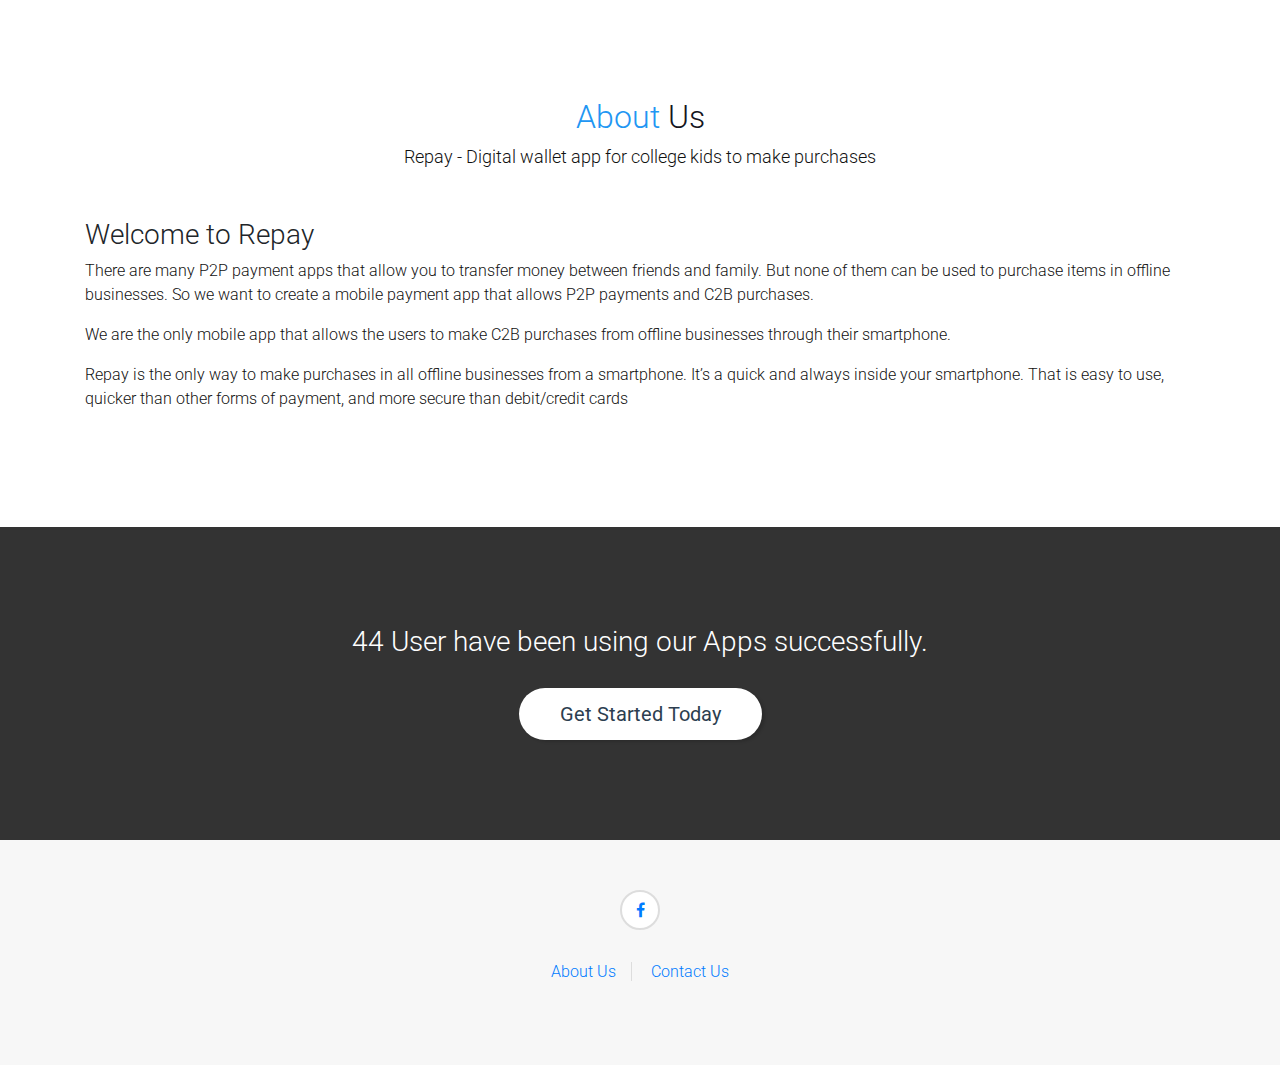
==== commit 1d480514: "Added About Page" ====
--- a/about.html
+++ b/about.html
@@ -9,7 +9,7 @@
     <!-- The above 4 meta tags *must* come first in the head; any other head content must come *after* these tags -->
 
     <!-- Title  -->
-    <title>Apland - App Landing Page | About</title>
+    <title>Repay | About</title>
 
     <!-- Favicon  -->
     <link rel="shortcut icon" href="img/core-img/favicon.ico">
@@ -33,7 +33,7 @@
 </head>
 
 <body>
-    <!-- This Code Only for Demo Purpose. Please Delete this Code for Make your Site Faster :: Code Start Here  -->
+    <!-- This Code Only for Demo Purpose. Please Delete this Code for Make your Site Faster :: Code Start Here  ->
     <div class="onepage_demo_area">
         <div class="onepage_demo_switcher">
             <i class="pe-7s-menu" aria-hidden="true"></i>
@@ -98,7 +98,7 @@
     </div>
     <!-- This Code Only for Demo Purpose. Please Delete this Code for Make your Site Faster :: Code End Here  -->
 
-    <!-- Color Picker Start -->
+    <!-- Color Picker Start ->
     <div class="color_picker_area">
         <div class="color_picker_switcher">
             <i class="pe-7s-paint-bucket"></i>
@@ -142,14 +142,14 @@
                 <div class="row">
 
                     <div class="col-4 col-sm-2">
-                        <!-- Logo Area:: For better view in all device please use logo image max-width 70px -->
+                        <!-- Logo Area:: For better view in all device please use logo image max-width 70px ->
                         <div class="logo_area">
                             <a href="index.html"><img src="img/core-img/logo.png" alt=""></a>
                         </div>
                     </div>
 
                     <div class="col-8 col-sm-10 text-right">
-                        <!-- Menu Area Start -->
+                        <!-- Menu Area Start ->
                         <div class="main_menu_area d-inline-block">
                             <div class="mainmenu">
                                 <nav>
@@ -178,7 +178,7 @@
                                 </nav>
                             </div>
                         </div>
-                        <!-- Menu Area End -->
+                        <!-- Menu Area End ->
 
                         <div class="header_signup_in_btn d-inline-block">
                             <a href="#">Signup</a>
@@ -191,17 +191,17 @@
     </header>
     <!-- ::::::::::::::::::::::::::: Header End ::::::::::::::::::::::::::: -->
 
-    <!-- ::::::::::::::::::::::::::: Breadcumb area start ::::::::::::::::::::::::::: -->
+    <!-- ::::::::::::::::::::::::::: Breadcumb area start ::::::::::::::::::::::::::: ->
     <section class="breadcumb_area section_padding_100" style="background-image: url(img/bg-pattern/breadcumb.jpg);">
         <div class="container">
             <div class="row">
                 <div class="col-12">
                     <div class="breadcumb_section">
-                        <!-- Breadcumb Title Start -->
+                        <!-- Breadcumb Title Start ->
                         <div class="page_title">
                             <h3>About Us</h3>
                         </div>
-                        <!-- Breadcumb Pagination Start -->
+                        <!-- Breadcumb Pagination Start ->
                         <ol class="breadcrumb">
                             <li><a href="index.html">Home</a></li>
                             <li class="active">About Us</li>
@@ -221,7 +221,7 @@
                     <!-- Section Heading Start -->
                     <div class="section_heading">
                         <h3><span>About</span> Us</h3>
-                        <p>Appland is completely creative, lightweight, clean &amp; super responsive app landing page.</p>
+                        <p>Repay - Digital wallet app for college kids to make purchases</p>
                     </div>
                 </div>
             </div>
@@ -229,28 +229,31 @@
             <div class="row">
                 <div class="col-12 col-md">
                     <div class="about_us_text">
-                        <h3>Welcome to Apland Family</h3>
-                        <p>Appland is completely creative, lightweight, clean &amp; super responsive app landing page. Put your app sales or promotions into next level with it. Appland is completely creative, lightweight, clean &amp; super responsive app landing page. Put your app sales or promotions into next level with it.</p>
-                        <p>Appland is completely creative, lightweight, clean &amp; super responsive app landing page. Put your app sales or promotions into next level with it. Appland is completely creative, lightweight, clean &amp; super responsive app landing page. Put your app sales or promotions into next level with it.</p>
-                        <a href="#" class="btn about-btn">Learn More</a>
-                    </div>
-                </div>
-                <div class="col-12 col-md">
+                        <h3>Welcome to Repay</h3>
+                        <p>There are many P2P payment apps that allow you to transfer money between friends and family. But none of them can be used to purchase items in offline businesses. So we want to create a mobile payment app that allows P2P payments and C2B purchases.</p>
+
+                        <p>We are the only mobile app that  allows the users to make C2B purchases from offline businesses through their smartphone.</p>
+
+                        <p>Repay is the only way to make purchases in all offline businesses from a smartphone. It’s a quick and always inside your smartphone. That is easy to use, quicker than other forms of payment, and more secure than debit/credit cards</p>
+                        <!-- <a href="#" class="btn about-btn">Learn More</a> -->
+                    </div>
+                </div>
+                <!-- <div class="col-12 col-md">
                     <div class="about_us_thumb">
                         <img class="img-thumbnail" src="img/bg-pattern/video-img.jpg" alt="">
                     </div>
-                </div>
+                </div> -->
             </div>
         </div>
     </section>
     <!-- ::::::::::::::::::::::::::: About area End ::::::::::::::::::::::::::: -->
 
-    <!-- ::::::::::::::::::::::::::: Newsletter Area Start ::::::::::::::::::::::::::: -->
+    <!-- ::::::::::::::::::::::::::: Newsletter Area Start ::::::::::::::::::::::::::: ->
     <section class="newsletter_area section_padding_100">
         <div class="container">
             <div class="row">
                 <div class="col-12">
-                    <!-- Section Heading Start -->
+                    <!-- Section Heading Start ->
                     <div class="section_heading">
                         <h3>Subscribe to our <span>newsletter</span> <br> and get update.</h3>
                     </div>
@@ -273,12 +276,12 @@
     </section>
     <!-- ::::::::::::::::::::::::::: Newsletter Area End ::::::::::::::::::::::::::: -->
 
-    <!-- ::::::::::::::::::::::::::: Our Advisor Area Start ::::::::::::::::::::::::::: -->
+    <!-- ::::::::::::::::::::::::::: Our Advisor Area Start ::::::::::::::::::::::::::: ->
     <section class="our_advisor_area section_padding_100_70" id="advisor">
         <div class="container">
             <div class="row">
                 <div class="col-12">
-                    <!-- Section Heading Start -->
+                    <!-- Section Heading Start ->
                     <div class="section_heading">
                         <h3>Creative <span>Team</span></h3>
                         <p>Appland is completely creative, lightweight, clean &amp; super responsive app landing page. Put your app sales or promotions into next level with it.</p>
@@ -287,14 +290,14 @@
             </div>
             <div class="row">
 
-                <!-- Single advisor profile area start -->
+                <!-- Single advisor profile area start ->
                 <div class="col-12 col-sm-6 col-lg-3">
                     <div class="single_advisor_profile">
-                        <!-- Single advisor profile thumb -->
+                        <!-- Single advisor profile thumb ->
                         <div class="advisor_thumb">
                             <img src="img/advisor-img/advisor-1.jpg" alt="">
                         </div>
-                        <!-- Single advisor profile details -->
+                        <!-- Single advisor profile details ->
                         <div class="single_advisor_details_info">
                             <h5>Samantha Sarah</h5>
                             <p class="designation">Founder &amp; CEO</p>
@@ -304,14 +307,14 @@
                     </div>
                 </div>
 
-                <!-- Single advisor profile area start -->
+                <!-- Single advisor profile area start ->
                 <div class="col-12 col-sm-6 col-lg-3">
                     <div class="single_advisor_profile">
-                        <!-- Single advisor profile thumb -->
+                        <!-- Single advisor profile thumb ->
                         <div class="advisor_thumb">
                             <img src="img/advisor-img/advisor-2.jpg" alt="">
                         </div>
-                        <!-- Single advisor profile details -->
+                        <!-- Single advisor profile details ->
                         <div class="single_advisor_details_info">
                             <h5>Nazrul Islam</h5>
                             <p class="designation">Co-founder</p>
@@ -321,14 +324,14 @@
                     </div>
                 </div>
 
-                <!-- Single advisor profile area start -->
+                <!-- Single advisor profile area start ->
                 <div class="col-12 col-sm-6 col-lg-3">
                     <div class="single_advisor_profile">
-                        <!-- Single advisor profile thumb -->
+                        <!-- Single advisor profile thumb ->
                         <div class="advisor_thumb">
                             <img src="img/advisor-img/advisor-3.jpg" alt="">
                         </div>
-                        <!-- Single advisor profile details -->
+                        <!-- Single advisor profile details ->
                         <div class="single_advisor_details_info">
                             <h5>Riyadh Khan</h5>
                             <p class="designation">General Manager</p>
@@ -338,14 +341,14 @@
                     </div>
                 </div>
 
-                <!-- Single advisor profile area start -->
+                <!-- Single advisor profile area start ->
                 <div class="col-12 col-sm-6 col-lg-3">
                     <div class="single_advisor_profile">
-                        <!-- Single advisor profile thumb -->
+                        <!-- Single advisor profile thumb ->
                         <div class="advisor_thumb">
                             <img src="img/advisor-img/advisor-4.jpg" alt="">
                         </div>
-                        <!-- Single advisor profile details -->
+                        <!-- Single advisor profile details ->
                         <div class="single_advisor_details_info">
                             <h5>Shaila Afrin</h5>
                             <p class="designation">Financial Manager</p>
@@ -367,8 +370,8 @@
                 <div class="col-12">
                     <!-- Total User Text Start -->
                     <div class="total_subscriber_text">
-                        <h3><span class="counter">12,89,1476</span> User have been using our Apps successfully.</h3>
-                        <a href="#download" class="btn btn-lg">Get Started Today</a>
+                        <h3><span class="counter">99</span> User have been using our Apps successfully.</h3>
+                        <a href="http://tryrepay.com" class="btn btn-lg">Get Started Today</a>
                     </div>
                 </div>
             </div>
@@ -385,20 +388,17 @@
                     <!-- Footer Social Area Start -->
                     <div class="col-12">
                         <div class="footer_social_area">
-                            <a href="#"><i class="fa fa-facebook"></i></a>
-                            <a href="#"><i class="fa fa-google-plus"></i></a>
-                            <a href="#"><i class="fa fa-pinterest"></i></a>
-                            <a href="#"><i class="fa fa-skype"></i></a>
-                            <a href="#"><i class="fa fa-twitter"></i></a>
+                            <a href="https://www.facebook.com/RePay-1996281770637465/"><i class="fa fa-facebook"></i></a>
+                            <!-- <a href="#"><i class="fa fa-pinterest"></i></a> -->
+                            <!-- <a href="#"><i class="fa fa-twitter"></i></a> -->
                         </div>
                         <!-- Footer Menu Area Start -->
                         <div class="footer_menu">
                             <ul>
-                                <li><a href="#">About Us</a></li>
-                                <li><a href="#">Corporate Sale</a></li>
-                                <li><a href="#">Privacy Policy</a></li>
-                                <li><a href="#">Term &amp; Conditions</a></li>
-                                <li><a href="#">Help Center</a></li>
+                                <li><a href="http://tryrepay.com/about.html">About Us</a></li>
+                                <!-- <li><a href="#">Privacy Policy</a></li> -->
+                                <!-- <li><a href="#">Term &amp; Conditions</a></li> -->
+                                <li><a href="mailto:hello@tryrepay.com?Subject=Hey%20Repay%20What's%20Up?">Contact Us</a></li>
                             </ul>
                         </div>
                     </div>
@@ -411,9 +411,9 @@
                 <div class="row">
                     <div class="col-12">
                         <!-- Footer Copwrite Area -->
-                        <div class="footer_bottom text-center">
+                        <!-- <div class="footer_bottom text-center">
                             <p>Made with <i class="fa fa-heart"></i> by <a href="#">Designing World</a></p>
-                        </div>
+                        </div> -->
                     </div>
                 </div>
             </div>
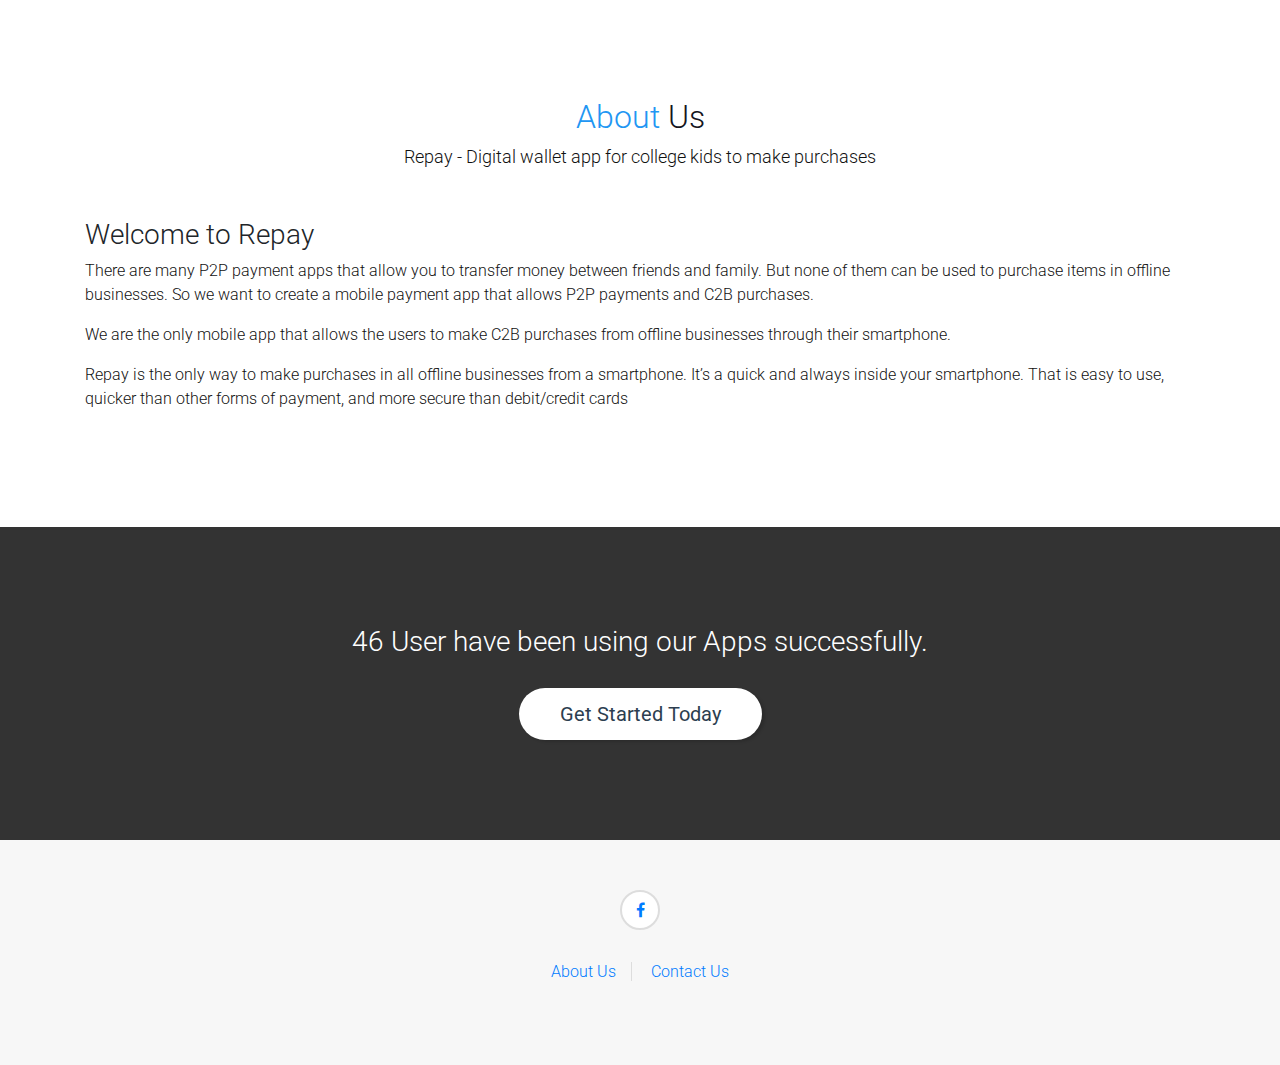
==== commit d7037255: "added Google Tag Manager" ====
--- a/about.html
+++ b/about.html
@@ -2,6 +2,7 @@
 <html lang="en">
 
 <head>
+    
     <meta charset="UTF-8">
     <meta name="description" content="">
     <meta http-equiv="X-UA-Compatible" content="IE=edge">
@@ -14,6 +15,14 @@
     <!-- Favicon  -->
     <link rel="shortcut icon" href="img/core-img/favicon.ico">
 
+    <!-- Google Tag Manager -->
+    <script>(function(w,d,s,l,i){w[l]=w[l]||[];w[l].push({'gtm.start':
+    new Date().getTime(),event:'gtm.js'});var f=d.getElementsByTagName(s)[0],
+    j=d.createElement(s),dl=l!='dataLayer'?'&l='+l:'';j.async=true;j.src=
+    'https://www.googletagmanager.com/gtm.js?id='+i+dl;f.parentNode.insertBefore(j,f);
+    })(window,document,'script','dataLayer','GTM-NCBBXQW');</script>
+    <!-- End Google Tag Manager -->
+
     <!-- ::::::::::::::::::::::::::: All CSS Files ::::::::::::::::::::::::::: -->
 
     <!-- Style css -->
@@ -33,110 +42,20 @@
 </head>
 
 <body>
-    <!-- This Code Only for Demo Purpose. Please Delete this Code for Make your Site Faster :: Code Start Here  ->
-    <div class="onepage_demo_area">
-        <div class="onepage_demo_switcher">
-            <i class="pe-7s-menu" aria-hidden="true"></i>
-        </div>
-        <div class="onepage_all_demo_container">
-            <div class="onepage_single_demo">
-                <a href="index.html" target="_blank">
-                    <img src="img/demo-img/default.png" alt=""> Default Version
-                </a>
-            </div>
-            <div class="onepage_single_demo">
-                <a href="index-image.html" target="_blank">
-                    <img src="img/demo-img/bg-image.png" alt=""> Background Image
-                </a>
-            </div>
-            <div class="onepage_single_demo">
-                <a href="index-slider.html" target="_blank">
-                    <img src="img/demo-img/slider.png" alt=""> Slideshow
-                </a>
-            </div>
-            <div class="onepage_single_demo">
-                <a href="index-video.html" target="_blank">
-                    <img src="img/demo-img/video.png" alt=""> Background Video
-                </a>
-            </div>
-            <div class="onepage_single_demo">
-                <a href="index-subscribe.html" target="_blank">
-                    <img src="img/demo-img/subs.png" alt=""> Subscribe Form
-                </a>
-            </div>
-            <div class="onepage_single_demo">
-                <a href="index-rtl.html" target="_blank">
-                    <img src="img/demo-img/rtl.png" alt=""> RTL Version
-                </a>
-            </div>
-            <div class="onepage_single_demo">
-                <a href="index-boxed.html" target="_blank">
-                    <img src="img/demo-img/boxed.png" alt=""> Boxed Version
-                </a>
-            </div>
-            <div class="onepage_single_demo">
-                <a href="index-fluid.html" target="_blank">
-                    <img src="img/demo-img/full.png" alt=""> Full Width Version
-                </a>
-            </div>
-            <div class="onepage_single_demo">
-                <a href="about.html" target="_blank">
-                    <img src="img/demo-img/about.png" alt=""> About Us
-                </a>
-            </div>
-            <div class="onepage_single_demo">
-                <a href="blog-sidebar.html" target="_blank">
-                    <img src="img/demo-img/blog.png" alt=""> Blog
-                </a>
-            </div>
-            <div class="onepage_single_demo">
-                <a href="single.html" target="_blank">
-                    <img src="img/demo-img/blog-single.png" alt=""> Blog Details
-                </a>
-            </div>
-        </div>
-    </div>
-    <!-- This Code Only for Demo Purpose. Please Delete this Code for Make your Site Faster :: Code End Here  -->
-
-    <!-- Color Picker Start ->
-    <div class="color_picker_area">
-        <div class="color_picker_switcher">
-            <i class="pe-7s-paint-bucket"></i>
-        </div>
-        <form>
-            <h4>Pick a Color</h4>
-            <input class="select_opt" type="radio" name="cor" id="cor1" value="purple">
-            <label for="cor1" class="cor1"></label>
-            <input class="select_opt" type="radio" name="cor" id="cor2" value="">
-            <label for="cor2" class="cor2"></label>
-            <input class="select_opt" type="radio" name="cor" id="cor3" value="green">
-            <label for="cor3" class="cor3"></label>
-            <input class="select_opt" type="radio" name="cor" id="cor4" value="orange">
-            <label for="cor4" class="cor4"></label>
-            <input class="select_opt" type="radio" name="cor" id="cor5" value="yellow">
-            <label for="cor5" class="cor5"></label>
-            <input class="select_opt" type="radio" name="cor" id="cor6" value="deep-orange">
-            <label for="cor6" class="cor6"></label>
-            <input class="select_opt" type="radio" name="cor" id="cor7" value="red">
-            <label for="cor7" class="cor7"></label>
-            <input class="select_opt" type="radio" name="cor" id="cor8" value="cyan">
-            <label for="cor8" class="cor8"></label>
-            <input class="select_opt" type="radio" name="cor" id="cor9" value="teal">
-            <label for="cor9" class="cor9"></label>
-            <input class="select_opt" type="radio" name="cor" id="cor10" value="pink">
-            <label for="cor10" class="cor10"></label>
-        </form>
-    </div>
-    <!-- Color Picker End -->
+   <!-- Google Tag Manager (noscript) -->
+<noscript><iframe src="https://www.googletagmanager.com/ns.html?id=GTM-NCBBXQW"
+height="0" width="0" style="display:none;visibility:hidden"></iframe></noscript>
+<!-- End Google Tag Manager (noscript) -->
+
 
     <!-- Preloader Start -->
     <div id="preloader">
         <div class="apland-load"></div>
     </div>
 
-    <!-- ::::::::::::::::::::::::::: Header Start ::::::::::::::::::::::::::: -->
+    <!-- ::::::::::::::::::::::::::: Header Start ::::::::::::::::::::::::::: ->
     <header class="header_area">
-        <!-- Main Header Area Start -->
+        <!-- Main Header Area Start ->
         <div class="main_header_area animated">
             <div class="container">
                 <div class="row">
@@ -187,7 +106,7 @@
                 </div>
             </div>
         </div>
-        <!-- Main Header Area End -->
+        <!-- Main Header Area End ->
     </header>
     <!-- ::::::::::::::::::::::::::: Header End ::::::::::::::::::::::::::: -->
 
